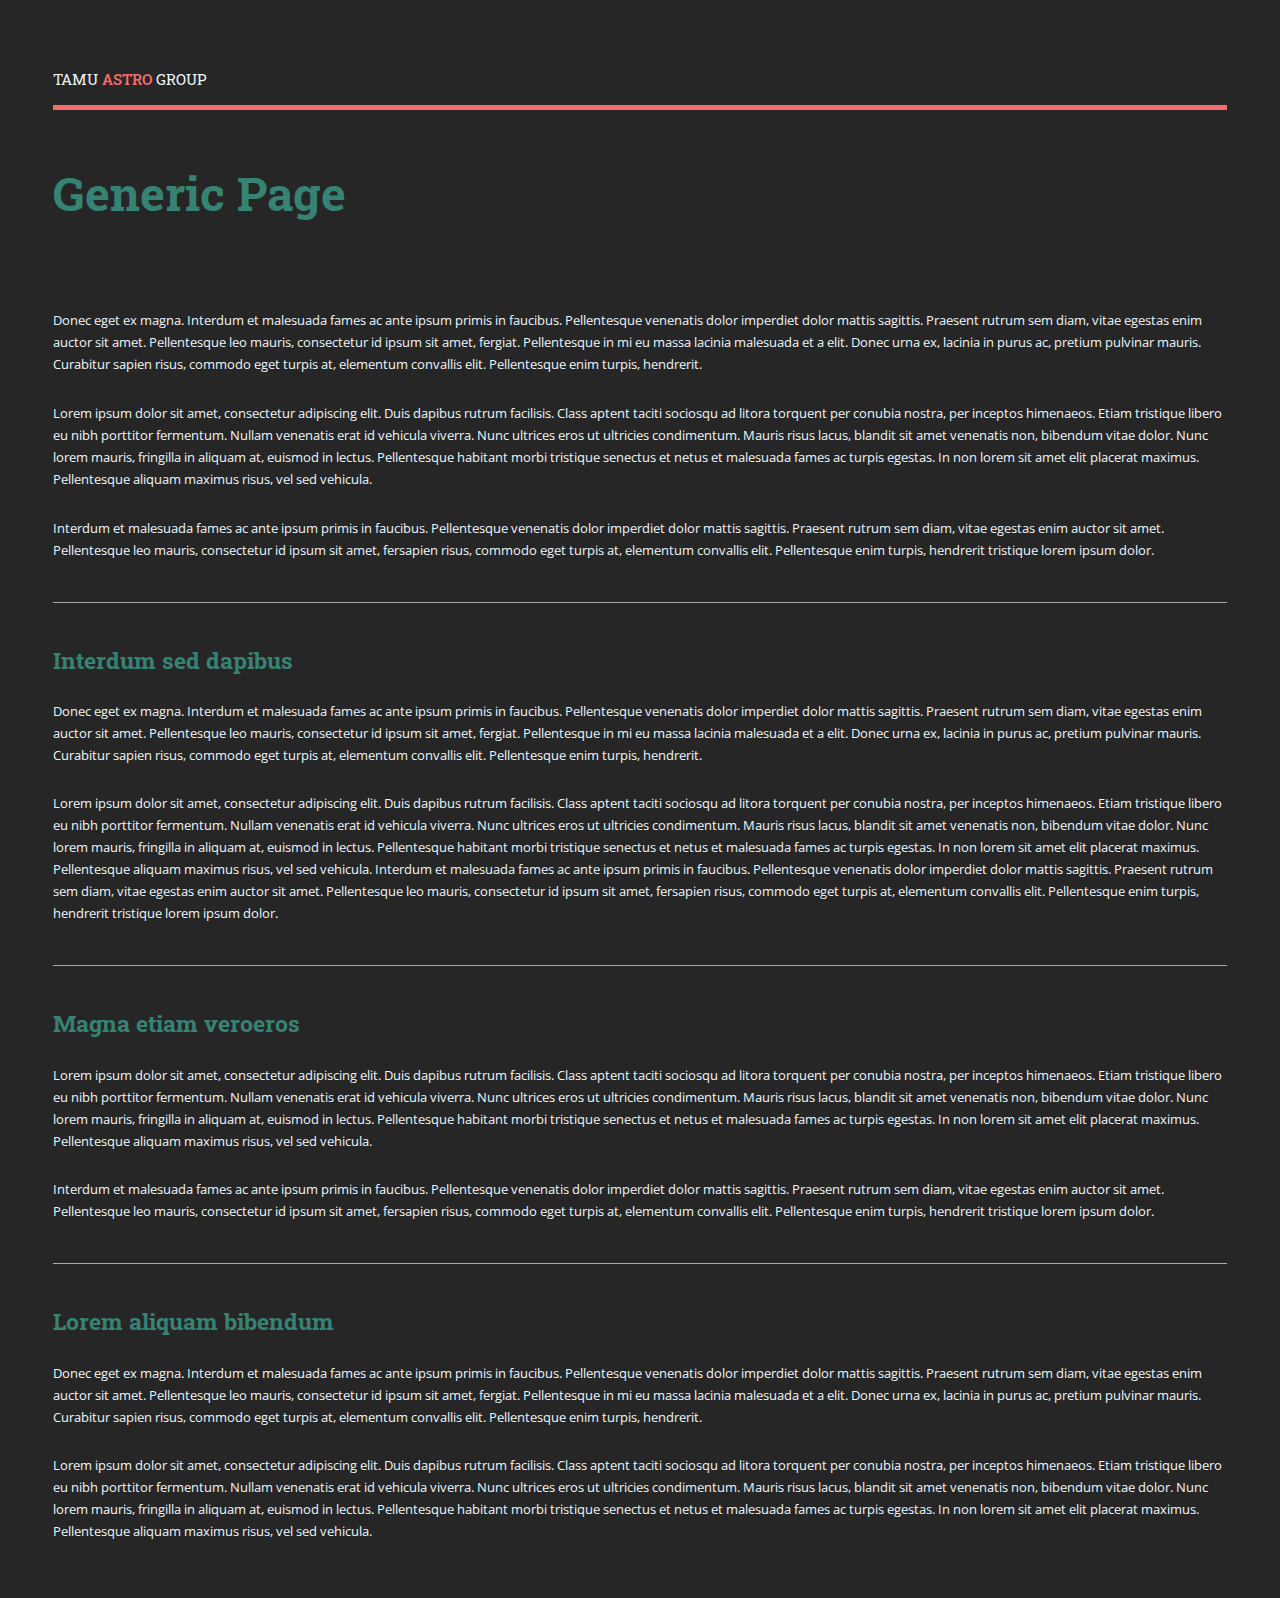
==== about.html @ 08ebb341 "adding new pages, altering menu" ====
<!DOCTYPE HTML>
<!--
	Editorial by HTML5 UP
	html5up.net | @ajlkn
	Free for personal and commercial use under the CCA 3.0 license (html5up.net/license)
-->
<html>
	<head>
		<title>Generic Page</title>
		<meta charset="utf-8" />
		<meta name="viewport" content="width=device-width, initial-scale=1, user-scalable=no" />
		<link rel="stylesheet" href="assets/css/main.css" />
	</head>
	<body class="is-preload">

		<!-- Wrapper -->
			<div id="wrapper">

				<!-- Main -->
					<div id="main">
						<div class="inner">

							<!-- Header -->
								<header id="header">
									<a href="index.html" class="logo">TAMU <strong>ASTRO</strong> GROUP</a>
								</header>

							<!-- Content -->
								<section>
									<header class="main">
										<h1>Generic Page</h1>
									</header>

									<span class="image main"><img src="images/pic11.jpg" alt="" /></span>

									<p>Donec eget ex magna. Interdum et malesuada fames ac ante ipsum primis in faucibus. Pellentesque venenatis dolor imperdiet dolor mattis sagittis. Praesent rutrum sem diam, vitae egestas enim auctor sit amet. Pellentesque leo mauris, consectetur id ipsum sit amet, fergiat. Pellentesque in mi eu massa lacinia malesuada et a elit. Donec urna ex, lacinia in purus ac, pretium pulvinar mauris. Curabitur sapien risus, commodo eget turpis at, elementum convallis elit. Pellentesque enim turpis, hendrerit.</p>
									<p>Lorem ipsum dolor sit amet, consectetur adipiscing elit. Duis dapibus rutrum facilisis. Class aptent taciti sociosqu ad litora torquent per conubia nostra, per inceptos himenaeos. Etiam tristique libero eu nibh porttitor fermentum. Nullam venenatis erat id vehicula viverra. Nunc ultrices eros ut ultricies condimentum. Mauris risus lacus, blandit sit amet venenatis non, bibendum vitae dolor. Nunc lorem mauris, fringilla in aliquam at, euismod in lectus. Pellentesque habitant morbi tristique senectus et netus et malesuada fames ac turpis egestas. In non lorem sit amet elit placerat maximus. Pellentesque aliquam maximus risus, vel sed vehicula.</p>
									<p>Interdum et malesuada fames ac ante ipsum primis in faucibus. Pellentesque venenatis dolor imperdiet dolor mattis sagittis. Praesent rutrum sem diam, vitae egestas enim auctor sit amet. Pellentesque leo mauris, consectetur id ipsum sit amet, fersapien risus, commodo eget turpis at, elementum convallis elit. Pellentesque enim turpis, hendrerit tristique lorem ipsum dolor.</p>

									<hr class="major" />

									<h2>Interdum sed dapibus</h2>
									<p>Donec eget ex magna. Interdum et malesuada fames ac ante ipsum primis in faucibus. Pellentesque venenatis dolor imperdiet dolor mattis sagittis. Praesent rutrum sem diam, vitae egestas enim auctor sit amet. Pellentesque leo mauris, consectetur id ipsum sit amet, fergiat. Pellentesque in mi eu massa lacinia malesuada et a elit. Donec urna ex, lacinia in purus ac, pretium pulvinar mauris. Curabitur sapien risus, commodo eget turpis at, elementum convallis elit. Pellentesque enim turpis, hendrerit.</p>
									<p>Lorem ipsum dolor sit amet, consectetur adipiscing elit. Duis dapibus rutrum facilisis. Class aptent taciti sociosqu ad litora torquent per conubia nostra, per inceptos himenaeos. Etiam tristique libero eu nibh porttitor fermentum. Nullam venenatis erat id vehicula viverra. Nunc ultrices eros ut ultricies condimentum. Mauris risus lacus, blandit sit amet venenatis non, bibendum vitae dolor. Nunc lorem mauris, fringilla in aliquam at, euismod in lectus. Pellentesque habitant morbi tristique senectus et netus et malesuada fames ac turpis egestas. In non lorem sit amet elit placerat maximus. Pellentesque aliquam maximus risus, vel sed vehicula. Interdum et malesuada fames ac ante ipsum primis in faucibus. Pellentesque venenatis dolor imperdiet dolor mattis sagittis. Praesent rutrum sem diam, vitae egestas enim auctor sit amet. Pellentesque leo mauris, consectetur id ipsum sit amet, fersapien risus, commodo eget turpis at, elementum convallis elit. Pellentesque enim turpis, hendrerit tristique lorem ipsum dolor.</p>

									<hr class="major" />

									<h2>Magna etiam veroeros</h2>
									<p>Lorem ipsum dolor sit amet, consectetur adipiscing elit. Duis dapibus rutrum facilisis. Class aptent taciti sociosqu ad litora torquent per conubia nostra, per inceptos himenaeos. Etiam tristique libero eu nibh porttitor fermentum. Nullam venenatis erat id vehicula viverra. Nunc ultrices eros ut ultricies condimentum. Mauris risus lacus, blandit sit amet venenatis non, bibendum vitae dolor. Nunc lorem mauris, fringilla in aliquam at, euismod in lectus. Pellentesque habitant morbi tristique senectus et netus et malesuada fames ac turpis egestas. In non lorem sit amet elit placerat maximus. Pellentesque aliquam maximus risus, vel sed vehicula.</p>
									<p>Interdum et malesuada fames ac ante ipsum primis in faucibus. Pellentesque venenatis dolor imperdiet dolor mattis sagittis. Praesent rutrum sem diam, vitae egestas enim auctor sit amet. Pellentesque leo mauris, consectetur id ipsum sit amet, fersapien risus, commodo eget turpis at, elementum convallis elit. Pellentesque enim turpis, hendrerit tristique lorem ipsum dolor.</p>

									<hr class="major" />

									<h2>Lorem aliquam bibendum</h2>
									<p>Donec eget ex magna. Interdum et malesuada fames ac ante ipsum primis in faucibus. Pellentesque venenatis dolor imperdiet dolor mattis sagittis. Praesent rutrum sem diam, vitae egestas enim auctor sit amet. Pellentesque leo mauris, consectetur id ipsum sit amet, fergiat. Pellentesque in mi eu massa lacinia malesuada et a elit. Donec urna ex, lacinia in purus ac, pretium pulvinar mauris. Curabitur sapien risus, commodo eget turpis at, elementum convallis elit. Pellentesque enim turpis, hendrerit.</p>
									<p>Lorem ipsum dolor sit amet, consectetur adipiscing elit. Duis dapibus rutrum facilisis. Class aptent taciti sociosqu ad litora torquent per conubia nostra, per inceptos himenaeos. Etiam tristique libero eu nibh porttitor fermentum. Nullam venenatis erat id vehicula viverra. Nunc ultrices eros ut ultricies condimentum. Mauris risus lacus, blandit sit amet venenatis non, bibendum vitae dolor. Nunc lorem mauris, fringilla in aliquam at, euismod in lectus. Pellentesque habitant morbi tristique senectus et netus et malesuada fames ac turpis egestas. In non lorem sit amet elit placerat maximus. Pellentesque aliquam maximus risus, vel sed vehicula.</p>

								</section>

						</div>
					</div>

				<!-- Sidebar -->
					<div id="sidebar">
						<div class="inner">

							<!-- Search -->
								<section id="search" class="alt">
									<form method="post" action="#">
										<input type="text" name="query" id="query" placeholder="Search" />
									</form>
								</section>

							<!-- Menu -->
								<nav id="menu">
									<header class="major">
										<h2>Menu</h2>
									</header>
									<ul>
										<li><a href="index.html">Homepage</a></li>
										<li><a href="about.html">About Us</a></li>
										<li><a href="codeofconduct.html">Code of Conduct</a></li>
										<li><a href="dei.html">Diversity &amp; Climate</a></li>
										<li><a href="research.html">Research</a></li>
										<li>
											<span class="opener">People</span>
											<ul>
												<li><a href="faculty_list.html">Faculty</a></li>
												<li><a href="postdoc_list.html">Postdocs</a></li>
												<li><a href="grad_list.html">Graduate Students</a></li>
												<!--<li><a href="#">Undergraduate Students</a></li>-->
											</ul>
										</li>
										<li><a href="degree.html">Degree Program</a></li>
										<li><a href="faq.html">FAQ</a></li>
										<li><a href="resources.html">Resources</a></li>
									</ul>
								</nav>

							<!-- Section 
								<section>
									<header class="major">
										<h2>Ante interdum</h2>
									</header>
									<div class="mini-posts">
										<article>
											<a href="#" class="image"><img src="images/pic07.jpg" alt="" /></a>
											<p>Aenean ornare velit lacus, ac varius enim lorem ullamcorper dolore aliquam.</p>
										</article>
										<article>
											<a href="#" class="image"><img src="images/pic08.jpg" alt="" /></a>
											<p>Aenean ornare velit lacus, ac varius enim lorem ullamcorper dolore aliquam.</p>
										</article>
										<article>
											<a href="#" class="image"><img src="images/pic09.jpg" alt="" /></a>
											<p>Aenean ornare velit lacus, ac varius enim lorem ullamcorper dolore aliquam.</p>
										</article>
									</div>
									<ul class="actions">
										<li><a href="#" class="button">More</a></li>
									</ul>
								</section>-->

							<!-- Section -->
								<section>
									<header class="major">
										<h2>Get in touch</h2>
									</header>
									<p>If you have any questions, please feel free to reach out to us!</p>
									<ul class="contact">
										<li class="icon solid fa-phone"> (979) 845-7717</li>
										<li class="icon solid fa-home">Dept of Physics &amp; Astronomy<br />
										4242 TAMU<br />
										College Station, TX 77843-4242</li>
									</ul>
								</section>

							<!-- Footer -->
								<footer id="footer">
									<p class="copyright">&copy; TAMU Astro Group. All rights reserved. Design: <a href="https://html5up.net">HTML5 UP</a>.</p>
								</footer>

						</div>
					</div>

			</div>

		<!-- Scripts -->
			<script src="assets/js/jquery.min.js"></script>
			<script src="assets/js/browser.min.js"></script>
			<script src="assets/js/breakpoints.min.js"></script>
			<script src="assets/js/util.js"></script>
			<script src="assets/js/main.js"></script>

	</body>
</html>
---- assets/css/main.css ----
@import url(fontawesome-all.min.css);
@import url("https://fonts.googleapis.com/css?family=Open+Sans:400,600,400italic,600italic|Roboto+Slab:400,700");
/*
	Editorial by HTML5 UP
	html5up.net | @ajlkn
	Free for personal and commercial use under the CCA 3.0 license (html5up.net/license)
*/
html, body, div, span, applet, object,
iframe, h1, h2, h3, h4, h5, h6, p, blockquote,
pre, a, abbr, acronym, address, big, cite,
code, del, dfn, em, img, ins, kbd, q, s, samp,
small, strike, strong, sub, sup, tt, var, b,
u, i, center, dl, dt, dd, ol, ul, li, fieldset,
form, label, legend, table, caption, tbody,
tfoot, thead, tr, th, td, article, aside,
canvas, details, embed, figure, figcaption,
footer, header, hgroup, menu, nav, output, ruby,
section, summary, time, mark, audio, video {
  margin: 0;
  padding: 0;
  border: 0;
  font-size: 100%;
  font: inherit;
  vertical-align: baseline; }

article, aside, details, figcaption, figure,
footer, header, hgroup, menu, nav, section {
  display: block; }

body {
  line-height: 1; }

ol, ul {
  list-style: none; }

blockquote, q {
  quotes: none; }
  blockquote:before, blockquote:after, q:before, q:after {
    content: '';
    content: none; }

table {
  border-collapse: collapse;
  border-spacing: 0; }

body {
  -webkit-text-size-adjust: none; }

mark {
  background-color: transparent;
  color: inherit; }

input::-moz-focus-inner {
  border: 0;
  padding: 0; }

input, select, textarea {
  -moz-appearance: none;
  -webkit-appearance: none;
  -ms-appearance: none;
  appearance: none; }

/* Basic */
@-ms-viewport {
  width: device-width; }

body {
  -ms-overflow-style: scrollbar; }

@media screen and (max-width: 480px) {
  html, body {
    min-width: 320px; } }

html {
  box-sizing: border-box; }

*, *:before, *:after {
  box-sizing: inherit; }

body {
  background: #262626; }
  body.is-preload *, body.is-preload *:before, body.is-preload *:after, body.is-resizing *, body.is-resizing *:before, body.is-resizing *:after {
    -moz-animation: none !important;
    -webkit-animation: none !important;
    -ms-animation: none !important;
    animation: none !important;
    -moz-transition: none !important;
    -webkit-transition: none !important;
    -ms-transition: none !important;
    transition: none !important; }

/* Type */
body, input, select, textarea {
  color: #EEF5FA;
  font-family: "Open Sans", sans-serif;
  font-size: 13pt;
  font-weight: 400;
  line-height: 1.65; }
  @media screen and (max-width: 1680px) {
    body, input, select, textarea {
      font-size: 11pt; } }
  @media screen and (max-width: 1280px) {
    body, input, select, textarea {
      font-size: 10pt; } }
  @media screen and (max-width: 360px) {
    body, input, select, textarea {
      font-size: 9pt; } }

a {
  -moz-transition: color 0.2s ease-in-out, border-bottom-color 0.2s ease-in-out;
  -webkit-transition: color 0.2s ease-in-out, border-bottom-color 0.2s ease-in-out;
  -ms-transition: color 0.2s ease-in-out, border-bottom-color 0.2s ease-in-out;
  transition: color 0.2s ease-in-out, border-bottom-color 0.2s ease-in-out;
  border-bottom: dotted 1px;
  color: #f56a6a;
  text-decoration: none; }
  a:hover {
    border-bottom-color: #f56a6a;
    color: #f56a6a !important; }
    a:hover strong {
      color: inherit; }

strong, b {
  color: #f56a6a;
  font-weight: 600; }

em, i {
  font-style: italic; }

p {
  margin: 0 0 2em 0; }

h1, h2, h3, h4, h5, h6 {
  color: #368374;
  font-family: "Roboto Slab", serif;
  font-weight: 700;
  line-height: 1.5;
  margin: 0 0 1em 0; }
  h1 a, h2 a, h3 a, h4 a, h5 a, h6 a {
    color: inherit;
    text-decoration: none;
    border-bottom: 0; }

h1 {
  font-size: 4em;
  margin: 0 0 0.5em 0;
  line-height: 1.3; }

h2 {
  font-size: 1.75em; }

h3 {
  font-size: 1.25em; }

h4 {
  font-size: 1.1em; }

h5 {
  font-size: 0.9em; }

h6 {
  font-size: 0.7em; }

@media screen and (max-width: 1680px) {
  h1 {
    font-size: 3.5em; } }

@media screen and (max-width: 980px) {
  h1 {
    font-size: 3.25em; } }

@media screen and (max-width: 736px) {
  h1 {
    font-size: 2em;
    line-height: 1.4; }
  h2 {
    font-size: 1.5em; } }

sub {
  font-size: 0.8em;
  position: relative;
  top: 0.5em; }

sup {
  font-size: 0.8em;
  position: relative;
  top: -0.5em; }

blockquote {
  border-left: solid 3px rgba(210, 215, 217, 0.75);
  font-style: italic;
  margin: 0 0 2em 0;
  padding: 0.5em 0 0.5em 2em; }

code {
  background: rgba(230, 235, 237, 0.25);
  border-radius: 0.375em;
  border: solid 1px rgba(210, 215, 217, 0.75);
  font-family: "Courier New", monospace;
  font-size: 0.9em;
  margin: 0 0.25em;
  padding: 0.25em 0.65em; }

pre {
  -webkit-overflow-scrolling: touch;
  font-family: "Courier New", monospace;
  font-size: 0.9em;
  margin: 0 0 2em 0; }
  pre code {
    display: block;
    line-height: 1.75;
    padding: 1em 1.5em;
    overflow-x: auto; }

hr {
  border: 0;
  border-bottom: solid 1px rgba(210, 215, 217, 0.75);
  margin: 2em 0; }
  hr.major {
    margin: 3em 0; }

.align-left {
  text-align: left; }

.align-center {
  text-align: center; }

.align-right {
  text-align: right; }

/* Row */
.row {
  display: flex;
  flex-wrap: wrap;
  box-sizing: border-box;
  align-items: stretch; }
  .row > * {
    box-sizing: border-box; }
  .row.gtr-uniform > * > :last-child {
    margin-bottom: 0; }
  .row.aln-left {
    justify-content: flex-start; }
  .row.aln-center {
    justify-content: center; }
  .row.aln-right {
    justify-content: flex-end; }
  .row.aln-top {
    align-items: flex-start; }
  .row.aln-middle {
    align-items: center; }
  .row.aln-bottom {
    align-items: flex-end; }
  .row > .imp {
    order: -1; }
  .row > .col-1 {
    width: 8.33333%; }
  .row > .off-1 {
    margin-left: 8.33333%; }
  .row > .col-2 {
    width: 16.66667%; }
  .row > .off-2 {
    margin-left: 16.66667%; }
  .row > .col-3 {
    width: 25%; }
  .row > .off-3 {
    margin-left: 25%; }
  .row > .col-4 {
    width: 33.33333%; }
  .row > .off-4 {
    margin-left: 33.33333%; }
  .row > .col-5 {
    width: 41.66667%; }
  .row > .off-5 {
    margin-left: 41.66667%; }
  .row > .col-6 {
    width: 50%; }
  .row > .off-6 {
    margin-left: 50%; }
  .row > .col-7 {
    width: 58.33333%; }
  .row > .off-7 {
    margin-left: 58.33333%; }
  .row > .col-8 {
    width: 66.66667%; }
  .row > .off-8 {
    margin-left: 66.66667%; }
  .row > .col-9 {
    width: 75%; }
  .row > .off-9 {
    margin-left: 75%; }
  .row > .col-10 {
    width: 83.33333%; }
  .row > .off-10 {
    margin-left: 83.33333%; }
  .row > .col-11 {
    width: 91.66667%; }
  .row > .off-11 {
    margin-left: 91.66667%; }
  .row > .col-12 {
    width: 100%; }
  .row > .off-12 {
    margin-left: 100%; }
  .row.gtr-0 {
    margin-top: 0;
    margin-left: 0em; }
    .row.gtr-0 > * {
      padding: 0 0 0 0em; }
    .row.gtr-0.gtr-uniform {
      margin-top: 0em; }
      .row.gtr-0.gtr-uniform > * {
        padding-top: 0em; }
  .row.gtr-25 {
    margin-top: 0;
    margin-left: -0.375em; }
    .row.gtr-25 > * {
      padding: 0 0 0 0.375em; }
    .row.gtr-25.gtr-uniform {
      margin-top: -0.375em; }
      .row.gtr-25.gtr-uniform > * {
        padding-top: 0.375em; }
  .row.gtr-50 {
    margin-top: 0;
    margin-left: -0.75em; }
    .row.gtr-50 > * {
      padding: 0 0 0 0.75em; }
    .row.gtr-50.gtr-uniform {
      margin-top: -0.75em; }
      .row.gtr-50.gtr-uniform > * {
        padding-top: 0.75em; }
  .row {
    margin-top: 0;
    margin-left: -1.5em; }
    .row > * {
      padding: 0 0 0 1.5em; }
    .row.gtr-uniform {
      margin-top: -1.5em; }
      .row.gtr-uniform > * {
        padding-top: 1.5em; }
  .row.gtr-150 {
    margin-top: 0;
    margin-left: -2.25em; }
    .row.gtr-150 > * {
      padding: 0 0 0 2.25em; }
    .row.gtr-150.gtr-uniform {
      margin-top: -2.25em; }
      .row.gtr-150.gtr-uniform > * {
        padding-top: 2.25em; }
  .row.gtr-200 {
    margin-top: 0;
    margin-left: -3em; }
    .row.gtr-200 > * {
      padding: 0 0 0 3em; }
    .row.gtr-200.gtr-uniform {
      margin-top: -3em; }
      .row.gtr-200.gtr-uniform > * {
        padding-top: 3em; }
  @media screen and (max-width: 1680px) {
    .row {
      display: flex;
      flex-wrap: wrap;
      box-sizing: border-box;
      align-items: stretch; }
      .row > * {
        box-sizing: border-box; }
      .row.gtr-uniform > * > :last-child {
        margin-bottom: 0; }
      .row.aln-left {
        justify-content: flex-start; }
      .row.aln-center {
        justify-content: center; }
      .row.aln-right {
        justify-content: flex-end; }
      .row.aln-top {
        align-items: flex-start; }
      .row.aln-middle {
        align-items: center; }
      .row.aln-bottom {
        align-items: flex-end; }
      .row > .imp-xlarge {
        order: -1; }
      .row > .col-1-xlarge {
        width: 8.33333%; }
      .row > .off-1-xlarge {
        margin-left: 8.33333%; }
      .row > .col-2-xlarge {
        width: 16.66667%; }
      .row > .off-2-xlarge {
        margin-left: 16.66667%; }
      .row > .col-3-xlarge {
        width: 25%; }
      .row > .off-3-xlarge {
        margin-left: 25%; }
      .row > .col-4-xlarge {
        width: 33.33333%; }
      .row > .off-4-xlarge {
        margin-left: 33.33333%; }
      .row > .col-5-xlarge {
        width: 41.66667%; }
      .row > .off-5-xlarge {
        margin-left: 41.66667%; }
      .row > .col-6-xlarge {
        width: 50%; }
      .row > .off-6-xlarge {
        margin-left: 50%; }
      .row > .col-7-xlarge {
        width: 58.33333%; }
      .row > .off-7-xlarge {
        margin-left: 58.33333%; }
      .row > .col-8-xlarge {
        width: 66.66667%; }
      .row > .off-8-xlarge {
        margin-left: 66.66667%; }
      .row > .col-9-xlarge {
        width: 75%; }
      .row > .off-9-xlarge {
        margin-left: 75%; }
      .row > .col-10-xlarge {
        width: 83.33333%; }
      .row > .off-10-xlarge {
        margin-left: 83.33333%; }
      .row > .col-11-xlarge {
        width: 91.66667%; }
      .row > .off-11-xlarge {
        margin-left: 91.66667%; }
      .row > .col-12-xlarge {
        width: 100%; }
      .row > .off-12-xlarge {
        margin-left: 100%; }
      .row.gtr-0 {
        margin-top: 0;
        margin-left: 0em; }
        .row.gtr-0 > * {
          padding: 0 0 0 0em; }
        .row.gtr-0.gtr-uniform {
          margin-top: 0em; }
          .row.gtr-0.gtr-uniform > * {
            padding-top: 0em; }
      .row.gtr-25 {
        margin-top: 0;
        margin-left: -0.375em; }
        .row.gtr-25 > * {
          padding: 0 0 0 0.375em; }
        .row.gtr-25.gtr-uniform {
          margin-top: -0.375em; }
          .row.gtr-25.gtr-uniform > * {
            padding-top: 0.375em; }
      .row.gtr-50 {
        margin-top: 0;
        margin-left: -0.75em; }
        .row.gtr-50 > * {
          padding: 0 0 0 0.75em; }
        .row.gtr-50.gtr-uniform {
          margin-top: -0.75em; }
          .row.gtr-50.gtr-uniform > * {
            padding-top: 0.75em; }
      .row {
        margin-top: 0;
        margin-left: -1.5em; }
        .row > * {
          padding: 0 0 0 1.5em; }
        .row.gtr-uniform {
          margin-top: -1.5em; }
          .row.gtr-uniform > * {
            padding-top: 1.5em; }
      .row.gtr-150 {
        margin-top: 0;
        margin-left: -2.25em; }
        .row.gtr-150 > * {
          padding: 0 0 0 2.25em; }
        .row.gtr-150.gtr-uniform {
          margin-top: -2.25em; }
          .row.gtr-150.gtr-uniform > * {
            padding-top: 2.25em; }
      .row.gtr-200 {
        margin-top: 0;
        margin-left: -3em; }
        .row.gtr-200 > * {
          padding: 0 0 0 3em; }
        .row.gtr-200.gtr-uniform {
          margin-top: -3em; }
          .row.gtr-200.gtr-uniform > * {
            padding-top: 3em; } }
  @media screen and (max-width: 1280px) {
    .row {
      display: flex;
      flex-wrap: wrap;
      box-sizing: border-box;
      align-items: stretch; }
      .row > * {
        box-sizing: border-box; }
      .row.gtr-uniform > * > :last-child {
        margin-bottom: 0; }
      .row.aln-left {
        justify-content: flex-start; }
      .row.aln-center {
        justify-content: center; }
      .row.aln-right {
        justify-content: flex-end; }
      .row.aln-top {
        align-items: flex-start; }
      .row.aln-middle {
        align-items: center; }
      .row.aln-bottom {
        align-items: flex-end; }
      .row > .imp-large {
        order: -1; }
      .row > .col-1-large {
        width: 8.33333%; }
      .row > .off-1-large {
        margin-left: 8.33333%; }
      .row > .col-2-large {
        width: 16.66667%; }
      .row > .off-2-large {
        margin-left: 16.66667%; }
      .row > .col-3-large {
        width: 25%; }
      .row > .off-3-large {
        margin-left: 25%; }
      .row > .col-4-large {
        width: 33.33333%; }
      .row > .off-4-large {
        margin-left: 33.33333%; }
      .row > .col-5-large {
        width: 41.66667%; }
      .row > .off-5-large {
        margin-left: 41.66667%; }
      .row > .col-6-large {
        width: 50%; }
      .row > .off-6-large {
        margin-left: 50%; }
      .row > .col-7-large {
        width: 58.33333%; }
      .row > .off-7-large {
        margin-left: 58.33333%; }
      .row > .col-8-large {
        width: 66.66667%; }
      .row > .off-8-large {
        margin-left: 66.66667%; }
      .row > .col-9-large {
        width: 75%; }
      .row > .off-9-large {
        margin-left: 75%; }
      .row > .col-10-large {
        width: 83.33333%; }
      .row > .off-10-large {
        margin-left: 83.33333%; }
      .row > .col-11-large {
        width: 91.66667%; }
      .row > .off-11-large {
        margin-left: 91.66667%; }
      .row > .col-12-large {
        width: 100%; }
      .row > .off-12-large {
        margin-left: 100%; }
      .row.gtr-0 {
        margin-top: 0;
        margin-left: 0em; }
        .row.gtr-0 > * {
          padding: 0 0 0 0em; }
        .row.gtr-0.gtr-uniform {
          margin-top: 0em; }
          .row.gtr-0.gtr-uniform > * {
            padding-top: 0em; }
      .row.gtr-25 {
        margin-top: 0;
        margin-left: -0.375em; }
        .row.gtr-25 > * {
          padding: 0 0 0 0.375em; }
        .row.gtr-25.gtr-uniform {
          margin-top: -0.375em; }
          .row.gtr-25.gtr-uniform > * {
            padding-top: 0.375em; }
      .row.gtr-50 {
        margin-top: 0;
        margin-left: -0.75em; }
        .row.gtr-50 > * {
          padding: 0 0 0 0.75em; }
        .row.gtr-50.gtr-uniform {
          margin-top: -0.75em; }
          .row.gtr-50.gtr-uniform > * {
            padding-top: 0.75em; }
      .row {
        margin-top: 0;
        margin-left: -1.5em; }
        .row > * {
          padding: 0 0 0 1.5em; }
        .row.gtr-uniform {
          margin-top: -1.5em; }
          .row.gtr-uniform > * {
            padding-top: 1.5em; }
      .row.gtr-150 {
        margin-top: 0;
        margin-left: -2.25em; }
        .row.gtr-150 > * {
          padding: 0 0 0 2.25em; }
        .row.gtr-150.gtr-uniform {
          margin-top: -2.25em; }
          .row.gtr-150.gtr-uniform > * {
            padding-top: 2.25em; }
      .row.gtr-200 {
        margin-top: 0;
        margin-left: -3em; }
        .row.gtr-200 > * {
          padding: 0 0 0 3em; }
        .row.gtr-200.gtr-uniform {
          margin-top: -3em; }
          .row.gtr-200.gtr-uniform > * {
            padding-top: 3em; } }
  @media screen and (max-width: 980px) {
    .row {
      display: flex;
      flex-wrap: wrap;
      box-sizing: border-box;
      align-items: stretch; }
      .row > * {
        box-sizing: border-box; }
      .row.gtr-uniform > * > :last-child {
        margin-bottom: 0; }
      .row.aln-left {
        justify-content: flex-start; }
      .row.aln-center {
        justify-content: center; }
      .row.aln-right {
        justify-content: flex-end; }
      .row.aln-top {
        align-items: flex-start; }
      .row.aln-middle {
        align-items: center; }
      .row.aln-bottom {
        align-items: flex-end; }
      .row > .imp-medium {
        order: -1; }
      .row > .col-1-medium {
        width: 8.33333%; }
      .row > .off-1-medium {
        margin-left: 8.33333%; }
      .row > .col-2-medium {
        width: 16.66667%; }
      .row > .off-2-medium {
        margin-left: 16.66667%; }
      .row > .col-3-medium {
        width: 25%; }
      .row > .off-3-medium {
        margin-left: 25%; }
      .row > .col-4-medium {
        width: 33.33333%; }
      .row > .off-4-medium {
        margin-left: 33.33333%; }
      .row > .col-5-medium {
        width: 41.66667%; }
      .row > .off-5-medium {
        margin-left: 41.66667%; }
      .row > .col-6-medium {
        width: 50%; }
      .row > .off-6-medium {
        margin-left: 50%; }
      .row > .col-7-medium {
        width: 58.33333%; }
      .row > .off-7-medium {
        margin-left: 58.33333%; }
      .row > .col-8-medium {
        width: 66.66667%; }
      .row > .off-8-medium {
        margin-left: 66.66667%; }
      .row > .col-9-medium {
        width: 75%; }
      .row > .off-9-medium {
        margin-left: 75%; }
      .row > .col-10-medium {
        width: 83.33333%; }
      .row > .off-10-medium {
        margin-left: 83.33333%; }
      .row > .col-11-medium {
        width: 91.66667%; }
      .row > .off-11-medium {
        margin-left: 91.66667%; }
      .row > .col-12-medium {
        width: 100%; }
      .row > .off-12-medium {
        margin-left: 100%; }
      .row.gtr-0 {
        margin-top: 0;
        margin-left: 0em; }
        .row.gtr-0 > * {
          padding: 0 0 0 0em; }
        .row.gtr-0.gtr-uniform {
          margin-top: 0em; }
          .row.gtr-0.gtr-uniform > * {
            padding-top: 0em; }
      .row.gtr-25 {
        margin-top: 0;
        margin-left: -0.375em; }
        .row.gtr-25 > * {
          padding: 0 0 0 0.375em; }
        .row.gtr-25.gtr-uniform {
          margin-top: -0.375em; }
          .row.gtr-25.gtr-uniform > * {
            padding-top: 0.375em; }
      .row.gtr-50 {
        margin-top: 0;
        margin-left: -0.75em; }
        .row.gtr-50 > * {
          padding: 0 0 0 0.75em; }
        .row.gtr-50.gtr-uniform {
          margin-top: -0.75em; }
          .row.gtr-50.gtr-uniform > * {
            padding-top: 0.75em; }
      .row {
        margin-top: 0;
        margin-left: -1.5em; }
        .row > * {
          padding: 0 0 0 1.5em; }
        .row.gtr-uniform {
          margin-top: -1.5em; }
          .row.gtr-uniform > * {
            padding-top: 1.5em; }
      .row.gtr-150 {
        margin-top: 0;
        margin-left: -2.25em; }
        .row.gtr-150 > * {
          padding: 0 0 0 2.25em; }
        .row.gtr-150.gtr-uniform {
          margin-top: -2.25em; }
          .row.gtr-150.gtr-uniform > * {
            padding-top: 2.25em; }
      .row.gtr-200 {
        margin-top: 0;
        margin-left: -3em; }
        .row.gtr-200 > * {
          padding: 0 0 0 3em; }
        .row.gtr-200.gtr-uniform {
          margin-top: -3em; }
          .row.gtr-200.gtr-uniform > * {
            padding-top: 3em; } }
  @media screen and (max-width: 736px) {
    .row {
      display: flex;
      flex-wrap: wrap;
      box-sizing: border-box;
      align-items: stretch; }
      .row > * {
        box-sizing: border-box; }
      .row.gtr-uniform > * > :last-child {
        margin-bottom: 0; }
      .row.aln-left {
        justify-content: flex-start; }
      .row.aln-center {
        justify-content: center; }
      .row.aln-right {
        justify-content: flex-end; }
      .row.aln-top {
        align-items: flex-start; }
      .row.aln-middle {
        align-items: center; }
      .row.aln-bottom {
        align-items: flex-end; }
      .row > .imp-small {
        order: -1; }
      .row > .col-1-small {
        width: 8.33333%; }
      .row > .off-1-small {
        margin-left: 8.33333%; }
      .row > .col-2-small {
        width: 16.66667%; }
      .row > .off-2-small {
        margin-left: 16.66667%; }
      .row > .col-3-small {
        width: 25%; }
      .row > .off-3-small {
        margin-left: 25%; }
      .row > .col-4-small {
        width: 33.33333%; }
      .row > .off-4-small {
        margin-left: 33.33333%; }
      .row > .col-5-small {
        width: 41.66667%; }
      .row > .off-5-small {
        margin-left: 41.66667%; }
      .row > .col-6-small {
        width: 50%; }
      .row > .off-6-small {
        margin-left: 50%; }
      .row > .col-7-small {
        width: 58.33333%; }
      .row > .off-7-small {
        margin-left: 58.33333%; }
      .row > .col-8-small {
        width: 66.66667%; }
      .row > .off-8-small {
        margin-left: 66.66667%; }
      .row > .col-9-small {
        width: 75%; }
      .row > .off-9-small {
        margin-left: 75%; }
      .row > .col-10-small {
        width: 83.33333%; }
      .row > .off-10-small {
        margin-left: 83.33333%; }
      .row > .col-11-small {
        width: 91.66667%; }
      .row > .off-11-small {
        margin-left: 91.66667%; }
      .row > .col-12-small {
        width: 100%; }
      .row > .off-12-small {
        margin-left: 100%; }
      .row.gtr-0 {
        margin-top: 0;
        margin-left: 0em; }
        .row.gtr-0 > * {
          padding: 0 0 0 0em; }
        .row.gtr-0.gtr-uniform {
          margin-top: 0em; }
          .row.gtr-0.gtr-uniform > * {
            padding-top: 0em; }
      .row.gtr-25 {
        margin-top: 0;
        margin-left: -0.375em; }
        .row.gtr-25 > * {
          padding: 0 0 0 0.375em; }
        .row.gtr-25.gtr-uniform {
          margin-top: -0.375em; }
          .row.gtr-25.gtr-uniform > * {
            padding-top: 0.375em; }
      .row.gtr-50 {
        margin-top: 0;
        margin-left: -0.75em; }
        .row.gtr-50 > * {
          padding: 0 0 0 0.75em; }
        .row.gtr-50.gtr-uniform {
          margin-top: -0.75em; }
          .row.gtr-50.gtr-uniform > * {
            padding-top: 0.75em; }
      .row {
        margin-top: 0;
        margin-left: -1.5em; }
        .row > * {
          padding: 0 0 0 1.5em; }
        .row.gtr-uniform {
          margin-top: -1.5em; }
          .row.gtr-uniform > * {
            padding-top: 1.5em; }
      .row.gtr-150 {
        margin-top: 0;
        margin-left: -2.25em; }
        .row.gtr-150 > * {
          padding: 0 0 0 2.25em; }
        .row.gtr-150.gtr-uniform {
          margin-top: -2.25em; }
          .row.gtr-150.gtr-uniform > * {
            padding-top: 2.25em; }
      .row.gtr-200 {
        margin-top: 0;
        margin-left: -3em; }
        .row.gtr-200 > * {
          padding: 0 0 0 3em; }
        .row.gtr-200.gtr-uniform {
          margin-top: -3em; }
          .row.gtr-200.gtr-uniform > * {
            padding-top: 3em; } }
  @media screen and (max-width: 480px) {
    .row {
      display: flex;
      flex-wrap: wrap;
      box-sizing: border-box;
      align-items: stretch; }
      .row > * {
        box-sizing: border-box; }
      .row.gtr-uniform > * > :last-child {
        margin-bottom: 0; }
      .row.aln-left {
        justify-content: flex-start; }
      .row.aln-center {
        justify-content: center; }
      .row.aln-right {
        justify-content: flex-end; }
      .row.aln-top {
        align-items: flex-start; }
      .row.aln-middle {
        align-items: center; }
      .row.aln-bottom {
        align-items: flex-end; }
      .row > .imp-xsmall {
        order: -1; }
      .row > .col-1-xsmall {
        width: 8.33333%; }
      .row > .off-1-xsmall {
        margin-left: 8.33333%; }
      .row > .col-2-xsmall {
        width: 16.66667%; }
      .row > .off-2-xsmall {
        margin-left: 16.66667%; }
      .row > .col-3-xsmall {
        width: 25%; }
      .row > .off-3-xsmall {
        margin-left: 25%; }
      .row > .col-4-xsmall {
        width: 33.33333%; }
      .row > .off-4-xsmall {
        margin-left: 33.33333%; }
      .row > .col-5-xsmall {
        width: 41.66667%; }
      .row > .off-5-xsmall {
        margin-left: 41.66667%; }
      .row > .col-6-xsmall {
        width: 50%; }
      .row > .off-6-xsmall {
        margin-left: 50%; }
      .row > .col-7-xsmall {
        width: 58.33333%; }
      .row > .off-7-xsmall {
        margin-left: 58.33333%; }
      .row > .col-8-xsmall {
        width: 66.66667%; }
      .row > .off-8-xsmall {
        margin-left: 66.66667%; }
      .row > .col-9-xsmall {
        width: 75%; }
      .row > .off-9-xsmall {
        margin-left: 75%; }
      .row > .col-10-xsmall {
        width: 83.33333%; }
      .row > .off-10-xsmall {
        margin-left: 83.33333%; }
      .row > .col-11-xsmall {
        width: 91.66667%; }
      .row > .off-11-xsmall {
        margin-left: 91.66667%; }
      .row > .col-12-xsmall {
        width: 100%; }
      .row > .off-12-xsmall {
        margin-left: 100%; }
      .row.gtr-0 {
        margin-top: 0;
        margin-left: 0em; }
        .row.gtr-0 > * {
          padding: 0 0 0 0em; }
        .row.gtr-0.gtr-uniform {
          margin-top: 0em; }
          .row.gtr-0.gtr-uniform > * {
            padding-top: 0em; }
      .row.gtr-25 {
        margin-top: 0;
        margin-left: -0.375em; }
        .row.gtr-25 > * {
          padding: 0 0 0 0.375em; }
        .row.gtr-25.gtr-uniform {
          margin-top: -0.375em; }
          .row.gtr-25.gtr-uniform > * {
            padding-top: 0.375em; }
      .row.gtr-50 {
        margin-top: 0;
        margin-left: -0.75em; }
        .row.gtr-50 > * {
          padding: 0 0 0 0.75em; }
        .row.gtr-50.gtr-uniform {
          margin-top: -0.75em; }
          .row.gtr-50.gtr-uniform > * {
            padding-top: 0.75em; }
      .row {
        margin-top: 0;
        margin-left: -1.5em; }
        .row > * {
          padding: 0 0 0 1.5em; }
        .row.gtr-uniform {
          margin-top: -1.5em; }
          .row.gtr-uniform > * {
            padding-top: 1.5em; }
      .row.gtr-150 {
        margin-top: 0;
        margin-left: -2.25em; }
        .row.gtr-150 > * {
          padding: 0 0 0 2.25em; }
        .row.gtr-150.gtr-uniform {
          margin-top: -2.25em; }
          .row.gtr-150.gtr-uniform > * {
            padding-top: 2.25em; }
      .row.gtr-200 {
        margin-top: 0;
        margin-left: -3em; }
        .row.gtr-200 > * {
          padding: 0 0 0 3em; }
        .row.gtr-200.gtr-uniform {
          margin-top: -3em; }
          .row.gtr-200.gtr-uniform > * {
            padding-top: 3em; } }

/* Section/Article */
section.special, article.special {
  text-align: center; }

header p {
  font-family: "Roboto Slab", serif;
  font-size: 1em;
  font-weight: 400;
  letter-spacing: 0.075em;
  margin-top: -0.5em;
  text-transform: uppercase; }

header.major > :last-child {
  border-bottom: solid 3px #f56a6a;
  display: inline-block;
  margin: 0 0 2em 0;
  padding: 0 0.75em 0.5em 0; }

header.main > :last-child {
  margin: 0 0 1em 0; }

/* Form */
form {
  margin: 0 0 2em 0; }

label {
  color: #3d4449;
  display: block;
  font-size: 0.9em;
  font-weight: 600;
  margin: 0 0 1em 0; }

input[type="text"],
input[type="password"],
input[type="email"],
input[type="tel"],
input[type="search"],
input[type="url"],
select,
textarea {
  -moz-appearance: none;
  -webkit-appearance: none;
  -ms-appearance: none;
  appearance: none;
  background: #ffffff;
  border-radius: 0.375em;
  border: none;
  border: solid 1px rgba(210, 215, 217, 0.75);
  color: inherit;
  display: block;
  outline: 0;
  padding: 0 1em;
  text-decoration: none;
  width: 100%; }
  input[type="text"]:invalid,
  input[type="password"]:invalid,
  input[type="email"]:invalid,
  input[type="tel"]:invalid,
  input[type="search"]:invalid,
  input[type="url"]:invalid,
  select:invalid,
  textarea:invalid {
    box-shadow: none; }
  input[type="text"]:focus,
  input[type="password"]:focus,
  input[type="email"]:focus,
  input[type="tel"]:focus,
  input[type="search"]:focus,
  input[type="url"]:focus,
  select:focus,
  textarea:focus {
    border-color: #f56a6a;
    box-shadow: 0 0 0 1px #f56a6a; }

select {
  background-image: url("data:image/svg+xml;charset=utf8,%3Csvg xmlns='http://www.w3.org/2000/svg' width='40' height='40' preserveAspectRatio='none' viewBox='0 0 40 40'%3E%3Cpath d='M9.4,12.3l10.4,10.4l10.4-10.4c0.2-0.2,0.5-0.4,0.9-0.4c0.3,0,0.6,0.1,0.9,0.4l3.3,3.3c0.2,0.2,0.4,0.5,0.4,0.9 c0,0.4-0.1,0.6-0.4,0.9L20.7,31.9c-0.2,0.2-0.5,0.4-0.9,0.4c-0.3,0-0.6-0.1-0.9-0.4L4.3,17.3c-0.2-0.2-0.4-0.5-0.4-0.9 c0-0.4,0.1-0.6,0.4-0.9l3.3-3.3c0.2-0.2,0.5-0.4,0.9-0.4S9.1,12.1,9.4,12.3z' fill='rgba(210, 215, 217, 0.75)' /%3E%3C/svg%3E");
  background-size: 1.25em;
  background-repeat: no-repeat;
  background-position: calc(100% - 1em) center;
  height: 2.75em;
  padding-right: 2.75em;
  text-overflow: ellipsis; }
  select option {
    color: #3d4449;
    background: #ffffff; }
  select:focus::-ms-value {
    background-color: transparent; }
  select::-ms-expand {
    display: none; }

input[type="text"],
input[type="password"],
input[type="email"],
input[type="tel"],
input[type="search"],
input[type="url"],
select {
  height: 2.75em; }

textarea {
  padding: 0.75em 1em; }

input[type="checkbox"],
input[type="radio"] {
  -moz-appearance: none;
  -webkit-appearance: none;
  -ms-appearance: none;
  appearance: none;
  display: block;
  float: left;
  margin-right: -2em;
  opacity: 0;
  width: 1em;
  z-index: -1; }
  input[type="checkbox"] + label,
  input[type="radio"] + label {
    text-decoration: none;
    color: #368374;
    cursor: pointer;
    display: inline-block;
    font-size: 1em;
    font-weight: 400;
    padding-left: 2.4em;
    padding-right: 0.75em;
    position: relative; }
    input[type="checkbox"] + label:before,
    input[type="radio"] + label:before {
      -moz-osx-font-smoothing: grayscale;
      -webkit-font-smoothing: antialiased;
      display: inline-block;
      font-style: normal;
      font-variant: normal;
      text-rendering: auto;
      line-height: 1;
      text-transform: none !important;
      font-family: 'Font Awesome 5 Free';
      font-weight: 900; }
    input[type="checkbox"] + label:before,
    input[type="radio"] + label:before {
      background: #ffffff;
      border-radius: 0.375em;
      border: solid 1px rgba(210, 215, 217, 0.75);
      content: '';
      display: inline-block;
      font-size: 0.8em;
      height: 2.0625em;
      left: 0;
      line-height: 2.0625em;
      position: absolute;
      text-align: center;
      top: 0;
      width: 2.0625em; }
  input[type="checkbox"]:checked + label:before,
  input[type="radio"]:checked + label:before {
    background: #3d4449;
    border-color: #3d4449;
    color: #ffffff;
    content: '\f00c'; }
  input[type="checkbox"]:focus + label:before,
  input[type="radio"]:focus + label:before {
    border-color: #f56a6a;
    box-shadow: 0 0 0 1px #f56a6a; }

input[type="checkbox"] + label:before {
  border-radius: 0.375em; }

input[type="radio"] + label:before {
  border-radius: 100%; }

::-webkit-input-placeholder {
  color: #9fa3a6 !important;
  opacity: 1.0; }

:-moz-placeholder {
  color: #9fa3a6 !important;
  opacity: 1.0; }

::-moz-placeholder {
  color: #9fa3a6 !important;
  opacity: 1.0; }

:-ms-input-placeholder {
  color: #9fa3a6 !important;
  opacity: 1.0; }

/* Box */
.box {
  border-radius: 0.375em;
  border: solid 1px rgba(210, 215, 217, 0.75);
  margin-bottom: 2em;
  padding: 1.5em; }
  .box > :last-child,
  .box > :last-child > :last-child,
  .box > :last-child > :last-child > :last-child {
    margin-bottom: 0; }
  .box.alt {
    border: 0;
    border-radius: 0;
    padding: 0; }

/* Icon */
.icon {
  text-decoration: none;
  border-bottom: none;
  position: relative; }
  .icon:before {
    -moz-osx-font-smoothing: grayscale;
    -webkit-font-smoothing: antialiased;
    display: inline-block;
    font-style: normal;
    font-variant: normal;
    text-rendering: auto;
    line-height: 1;
    text-transform: none !important;
    font-family: 'Font Awesome 5 Free';
    font-weight: 400; }
  .icon > .label {
    display: none; }
  .icon:before {
    line-height: inherit; }
  .icon.solid:before {
    font-weight: 900; }
  .icon.brands:before {
    font-family: 'Font Awesome 5 Brands'; }

/* Image */
.image {
  border-radius: 0.375em;
  border: 0;
  display: inline-block;
  position: relative; }
  .image img {
    border-radius: 0.375em;
    display: block; }
  .image.left, .image.right {
    max-width: 40%; }
    .image.left img, .image.right img {
      width: 100%; }
  .image.left {
    float: left;
    padding: 0 1.5em 1em 0;
    top: 0.25em; }
  .image.right {
    float: right;
    padding: 0 0 1em 1.5em;
    top: 0.25em; }
  .image.fit {
    display: block;
    margin: 0 0 2em 0;
    width: 100%; }
    .image.fit img {
      width: 100%; }
  .image.main {
    display: block;
    margin: 0 0 3em 0;
    width: 100%; }
    .image.main img {
      width: 100%; }

a.image {
  overflow: hidden; }
  a.image img {
    -moz-transition: -moz-transform 0.2s ease;
    -webkit-transition: -webkit-transform 0.2s ease;
    -ms-transition: -ms-transform 0.2s ease;
    transition: transform 0.2s ease; }
  a.image:hover img {
    -moz-transform: scale(1.075);
    -webkit-transform: scale(1.075);
    -ms-transform: scale(1.075);
    transform: scale(1.075); }

/* List */
ol {
  list-style: decimal;
  margin: 0 0 2em 0;
  padding-left: 1.25em; }
  ol li {
    padding-left: 0.25em; }

ul {
  list-style: disc;
  margin: 0 0 2em 0;
  padding-left: 1em; }
  ul li {
    padding-left: 0.5em; }
  ul.alt {
    list-style: none;
    padding-left: 0; }
    ul.alt li {
      border-top: solid 1px rgba(210, 215, 217, 0.75);
      padding: 0.5em 0; }
      ul.alt li:first-child {
        border-top: 0;
        padding-top: 0; }

dl {
  margin: 0 0 2em 0; }
  dl dt {
    display: block;
    font-weight: 600;
    margin: 0 0 1em 0; }
  dl dd {
    margin-left: 2em; }

/* Actions */
ul.actions {
  display: -moz-flex;
  display: -webkit-flex;
  display: -ms-flex;
  display: flex;
  cursor: default;
  list-style: none;
  margin-left: -1em;
  padding-left: 0; }
  ul.actions li {
    padding: 0 0 0 1em;
    vertical-align: middle; }
  ul.actions.special {
    -moz-justify-content: center;
    -webkit-justify-content: center;
    -ms-justify-content: center;
    justify-content: center;
    width: 100%;
    margin-left: 0; }
    ul.actions.special li:first-child {
      padding-left: 0; }
  ul.actions.stacked {
    -moz-flex-direction: column;
    -webkit-flex-direction: column;
    -ms-flex-direction: column;
    flex-direction: column;
    margin-left: 0; }
    ul.actions.stacked li {
      padding: 1.3em 0 0 0; }
      ul.actions.stacked li:first-child {
        padding-top: 0; }
  ul.actions.fit {
    width: calc(100% + 1em); }
    ul.actions.fit li {
      -moz-flex-grow: 1;
      -webkit-flex-grow: 1;
      -ms-flex-grow: 1;
      flex-grow: 1;
      -moz-flex-shrink: 1;
      -webkit-flex-shrink: 1;
      -ms-flex-shrink: 1;
      flex-shrink: 1;
      width: 100%; }
      ul.actions.fit li > * {
        width: 100%; }
    ul.actions.fit.stacked {
      width: 100%; }

/* Icons */
ul.icons {
  cursor: default;
  list-style: none;
  padding-left: 0; }
  ul.icons li {
    display: inline-block;
    padding: 0 1em 0 0; }
    ul.icons li:last-child {
      padding-right: 0; }
    ul.icons li .icon {
      color: inherit; }
      ul.icons li .icon:before {
        font-size: 1.25em; }

/* Contact */
ul.contact {
  list-style: none;
  padding: 0; }
  ul.contact li {
    text-decoration: none;
    border-top: solid 1px rgba(210, 215, 217, 0.75);
    margin: 1.5em 0 0 0;
    padding: 1.5em 0 0 3em;
    position: relative; }
    ul.contact li:before {
      -moz-osx-font-smoothing: grayscale;
      -webkit-font-smoothing: antialiased;
      display: inline-block;
      font-style: normal;
      font-variant: normal;
      text-rendering: auto;
      line-height: 1;
      text-transform: none !important;
      font-family: 'Font Awesome 5 Free';
      font-weight: 400; }
    ul.contact li:before {
      color: #f56a6a;
      display: inline-block;
      font-size: 1.5em;
      height: 1.125em;
      left: 0;
      line-height: 1.125em;
      position: absolute;
      text-align: center;
      top: 1em;
      width: 1.5em; }
    ul.contact li:first-child {
      border-top: 0;
      margin-top: 0;
      padding-top: 0; }
      ul.contact li:first-child:before {
        top: 0; }
    ul.contact li a {
      color: inherit; }

/* Pagination */
ul.pagination {
  cursor: default;
  list-style: none;
  padding-left: 0; }
  ul.pagination li {
    display: inline-block;
    padding-left: 0;
    vertical-align: middle; }
    ul.pagination li > .page {
      -moz-transition: background-color 0.2s ease-in-out, color 0.2s ease-in-out;
      -webkit-transition: background-color 0.2s ease-in-out, color 0.2s ease-in-out;
      -ms-transition: background-color 0.2s ease-in-out, color 0.2s ease-in-out;
      transition: background-color 0.2s ease-in-out, color 0.2s ease-in-out;
      border-bottom: 0;
      border-radius: 0.375em;
      display: inline-block;
      font-size: 0.8em;
      font-weight: 600;
      height: 2em;
      line-height: 2em;
      margin: 0 0.125em;
      min-width: 2em;
      padding: 0 0.5em;
      text-align: center; }
      ul.pagination li > .page.active {
        background-color: #f56a6a;
        color: #ffffff !important; }
        ul.pagination li > .page.active:hover {
          background-color: #f67878; }
        ul.pagination li > .page.active:active {
          background-color: #f45c5c; }
    ul.pagination li:first-child {
      padding-right: 0.75em; }
    ul.pagination li:last-child {
      padding-left: 0.75em; }
  @media screen and (max-width: 480px) {
    ul.pagination li:nth-child(n+2):nth-last-child(n+2) {
      display: none; }
    ul.pagination li:first-child {
      padding-right: 0; } }

/* Table */
.table-wrapper {
  -webkit-overflow-scrolling: touch;
  overflow-x: auto; }

table {
  margin: 0 0 2em 0;
  width: 100%; }
  table tbody tr {
    border: solid 1px rgba(210, 215, 217, 0.75);
    border-left: 0;
    border-right: 0; }
    table tbody tr:nth-child(2n + 1) {
      background-color: rgba(230, 235, 237, 0.25); }
  table td {
    padding: 0.75em 0.75em; }
  table th {
    color: #3d4449;
    font-size: 0.9em;
    font-weight: 600;
    padding: 0 0.75em 0.75em 0.75em;
    text-align: left; }
  table thead {
    border-bottom: solid 2px rgba(210, 215, 217, 0.75); }
  table tfoot {
    border-top: solid 2px rgba(210, 215, 217, 0.75); }
  table.alt {
    border-collapse: separate; }
    table.alt tbody tr td {
      border: solid 1px rgba(210, 215, 217, 0.75);
      border-left-width: 0;
      border-top-width: 0; }
      table.alt tbody tr td:first-child {
        border-left-width: 1px; }
    table.alt tbody tr:first-child td {
      border-top-width: 1px; }
    table.alt thead {
      border-bottom: 0; }
    table.alt tfoot {
      border-top: 0; }

/* Button */
input[type="submit"],
input[type="reset"],
input[type="button"],
button,
.button {
  -moz-appearance: none;
  -webkit-appearance: none;
  -ms-appearance: none;
  appearance: none;
  -moz-transition: background-color 0.2s ease-in-out, color 0.2s ease-in-out;
  -webkit-transition: background-color 0.2s ease-in-out, color 0.2s ease-in-out;
  -ms-transition: background-color 0.2s ease-in-out, color 0.2s ease-in-out;
  transition: background-color 0.2s ease-in-out, color 0.2s ease-in-out;
  background-color: transparent;
  border-radius: 0.375em;
  border: 0;
  box-shadow: inset 0 0 0 2px #f56a6a;
  color: #f56a6a !important;
  cursor: pointer;
  display: inline-block;
  font-family: "Roboto Slab", serif;
  font-size: 0.8em;
  font-weight: 700;
  height: 3.5em;
  letter-spacing: 0.075em;
  line-height: 3.5em;
  padding: 0 2.25em;
  text-align: center;
  text-decoration: none;
  text-transform: uppercase;
  white-space: nowrap; }
  input[type="submit"]:hover,
  input[type="reset"]:hover,
  input[type="button"]:hover,
  button:hover,
  .button:hover {
    background-color: rgba(245, 106, 106, 0.05); }
  input[type="submit"]:active,
  input[type="reset"]:active,
  input[type="button"]:active,
  button:active,
  .button:active {
    background-color: rgba(245, 106, 106, 0.15); }
  input[type="submit"].icon:before,
  input[type="reset"].icon:before,
  input[type="button"].icon:before,
  button.icon:before,
  .button.icon:before {
    margin-right: 0.5em; }
  input[type="submit"].fit,
  input[type="reset"].fit,
  input[type="button"].fit,
  button.fit,
  .button.fit {
    width: 100%; }
  input[type="submit"].small,
  input[type="reset"].small,
  input[type="button"].small,
  button.small,
  .button.small {
    font-size: 0.6em; }
  input[type="submit"].large,
  input[type="reset"].large,
  input[type="button"].large,
  button.large,
  .button.large {
    font-size: 1em;
    height: 3.65em;
    line-height: 3.65em; }
  input[type="submit"].primary,
  input[type="reset"].primary,
  input[type="button"].primary,
  button.primary,
  .button.primary {
    background-color: #f56a6a;
    box-shadow: none;
    color: #ffffff !important; }
    input[type="submit"].primary:hover,
    input[type="reset"].primary:hover,
    input[type="button"].primary:hover,
    button.primary:hover,
    .button.primary:hover {
      background-color: #f67878; }
    input[type="submit"].primary:active,
    input[type="reset"].primary:active,
    input[type="button"].primary:active,
    button.primary:active,
    .button.primary:active {
      background-color: #f45c5c; }
  input[type="submit"].disabled, input[type="submit"]:disabled,
  input[type="reset"].disabled,
  input[type="reset"]:disabled,
  input[type="button"].disabled,
  input[type="button"]:disabled,
  button.disabled,
  button:disabled,
  .button.disabled,
  .button:disabled {
    pointer-events: none;
    opacity: 0.25; }

/* Mini Posts */
.mini-posts article {
  border-top: solid 1px rgba(210, 215, 217, 0.75);
  margin-top: 2em;
  padding-top: 2em; }
  .mini-posts article .image {
    display: block;
    margin: 0 0 1.5em 0; }
    .mini-posts article .image img {
      display: block;
      width: 100%; }
  .mini-posts article:first-child {
    border-top: 0;
    margin-top: 0;
    padding-top: 0; }

/* Features */
.features {
  display: -moz-flex;
  display: -webkit-flex;
  display: -ms-flex;
  display: flex;
  -moz-flex-wrap: wrap;
  -webkit-flex-wrap: wrap;
  -ms-flex-wrap: wrap;
  flex-wrap: wrap;
  margin: 0 0 2em -3em;
  width: calc(100% + 3em); }
  .features article {
    -moz-align-items: center;
    -webkit-align-items: center;
    -ms-align-items: center;
    align-items: center;
    display: -moz-flex;
    display: -webkit-flex;
    display: -ms-flex;
    display: flex;
    margin: 0 0 3em 3em;
    position: relative;
    width: calc(50% - 3em); }
    .features article:nth-child(2n - 1) {
      margin-right: 1.5em; }
    .features article:nth-child(2n) {
      margin-left: 1.5em; }
    .features article:nth-last-child(1), .features article:nth-last-child(2) {
      margin-bottom: 0; }
    .features article .icon {
      -moz-flex-grow: 0;
      -webkit-flex-grow: 0;
      -ms-flex-grow: 0;
      flex-grow: 0;
      -moz-flex-shrink: 0;
      -webkit-flex-shrink: 0;
      -ms-flex-shrink: 0;
      flex-shrink: 0;
      display: block;
      height: 10em;
      line-height: 10em;
      margin: 0 2em 0 0;
      text-align: center;
      width: 10em; }
      .features article .icon:before {
        color: #f56a6a;
        font-size: 2.75rem;
        position: relative;
        top: 0.05em; }
      .features article .icon:after {
        -moz-transform: rotate(45deg);
        -webkit-transform: rotate(45deg);
        -ms-transform: rotate(45deg);
        transform: rotate(45deg);
        border-radius: 0.25rem;
        border: solid 2px rgba(210, 215, 217, 0.75);
        content: '';
        display: block;
        height: 7em;
        left: 50%;
        margin: -3.5em 0 0 -3.5em;
        position: absolute;
        top: 50%;
        width: 7em; }
    .features article .content {
      -moz-flex-grow: 1;
      -webkit-flex-grow: 1;
      -ms-flex-grow: 1;
      flex-grow: 1;
      -moz-flex-shrink: 1;
      -webkit-flex-shrink: 1;
      -ms-flex-shrink: 1;
      flex-shrink: 1;
      width: 100%; }
      .features article .content > :last-child {
        margin-bottom: 0; }
  @media screen and (max-width: 980px) {
    .features {
      margin: 0 0 2em 0;
      width: 100%; }
      .features article {
        margin: 0 0 3em 0;
        width: 100%; }
        .features article:nth-child(2n - 1) {
          margin-right: 0; }
        .features article:nth-child(2n) {
          margin-left: 0; }
        .features article:nth-last-child(1), .features article:nth-last-child(2) {
          margin-bottom: 3em; }
        .features article:last-child {
          margin-bottom: 0; }
        .features article .icon {
          height: 8em;
          line-height: 8em;
          width: 8em; }
          .features article .icon:before {
            font-size: 2.25rem; }
          .features article .icon:after {
            height: 6em;
            margin: -3em 0 0 -3em;
            width: 6em; } }
  @media screen and (max-width: 480px) {
    .features article {
      -moz-flex-direction: column;
      -webkit-flex-direction: column;
      -ms-flex-direction: column;
      flex-direction: column;
      -moz-align-items: -moz-flex-start;
      -webkit-align-items: -webkit-flex-start;
      -ms-align-items: -ms-flex-start;
      align-items: flex-start; }
      .features article .icon {
        height: 6em;
        line-height: 6em;
        margin: 0 0 1.5em 0;
        width: 6em; }
        .features article .icon:before {
          font-size: 1.5rem; }
        .features article .icon:after {
          height: 4em;
          margin: -2em 0 0 -2em;
          width: 4em; } }
  @media screen and (max-width: 480px) {
    .features article .icon:before {
      font-size: 1.25rem; } }

/* Posts */
.posts {
  display: -moz-flex;
  display: -webkit-flex;
  display: -ms-flex;
  display: flex;
  -moz-flex-wrap: wrap;
  -webkit-flex-wrap: wrap;
  -ms-flex-wrap: wrap;
  flex-wrap: wrap;
  margin: 0 0 2em -6em;
  width: calc(100% + 6em); }
  .posts article {
    -moz-flex-grow: 0;
    -webkit-flex-grow: 0;
    -ms-flex-grow: 0;
    flex-grow: 0;
    -moz-flex-shrink: 1;
    -webkit-flex-shrink: 1;
    -ms-flex-shrink: 1;
    flex-shrink: 1;
    margin: 0 0 6em 6em;
    position: relative;
    width: calc(33.33333% - 6em); }
    .posts article:before {
      background: rgba(210, 215, 217, 0.75);
      content: '';
      display: block;
      height: calc(100% + 6em);
      left: -3em;
      position: absolute;
      top: 0;
      width: 1px; }
    .posts article:after {
      background: rgba(210, 215, 217, 0.75);
      bottom: -3em;
      content: '';
      display: block;
      height: 1px;
      position: absolute;
      right: 0;
      width: calc(100% + 6em); }
    .posts article > :last-child {
      margin-bottom: 0; }
    .posts article .image {
      display: block;
      margin: 0 0 2em 0; }
      .posts article .image img {
        display: block;
        width: 100%; }
  @media screen and (min-width: 1681px) {
    .posts article:nth-child(3n + 1):before {
      display: none; }
    .posts article:nth-child(3n + 1):after {
      width: 100%; }
    .posts article:nth-last-child(1), .posts article:nth-last-child(2), .posts article:nth-last-child(3) {
      margin-bottom: 0; }
      .posts article:nth-last-child(1):before, .posts article:nth-last-child(2):before, .posts article:nth-last-child(3):before {
        height: 100%; }
      .posts article:nth-last-child(1):after, .posts article:nth-last-child(2):after, .posts article:nth-last-child(3):after {
        display: none; } }
  @media screen and (max-width: 1680px) {
    .posts article {
      width: calc(50% - 6em); }
      .posts article:nth-last-child(3) {
        margin-bottom: 6em; } }
  @media screen and (min-width: 481px) and (max-width: 1680px) {
    .posts article:nth-child(2n + 1):before {
      display: none; }
    .posts article:nth-child(2n + 1):after {
      width: 100%; }
    .posts article:nth-last-child(1), .posts article:nth-last-child(2) {
      margin-bottom: 0; }
      .posts article:nth-last-child(1):before, .posts article:nth-last-child(2):before {
        height: 100%; }
      .posts article:nth-last-child(1):after, .posts article:nth-last-child(2):after {
        display: none; } }
  @media screen and (max-width: 736px) {
    .posts {
      margin: 0 0 2em -4.5em;
      width: calc(100% + 4.5em); }
      .posts article {
        margin: 0 0 4.5em 4.5em;
        width: calc(50% - 4.5em); }
        .posts article:before {
          height: calc(100% + 4.5em);
          left: -2.25em; }
        .posts article:after {
          bottom: -2.25em;
          width: calc(100% + 4.5em); }
        .posts article:nth-last-child(3) {
          margin-bottom: 4.5em; } }
  @media screen and (max-width: 480px) {
    .posts {
      margin: 0 0 2em 0;
      width: 100%; }
      .posts article {
        margin: 0 0 4.5em 0;
        width: 100%; }
        .posts article:before {
          display: none; }
        .posts article:after {
          width: 100%; }
        .posts article:last-child {
          margin-bottom: 0; }
          .posts article:last-child:after {
            display: none; } }

/* Wrapper */
#wrapper {
  display: -moz-flex;
  display: -webkit-flex;
  display: -ms-flex;
  display: flex;
  -moz-flex-direction: row-reverse;
  -webkit-flex-direction: row-reverse;
  -ms-flex-direction: row-reverse;
  flex-direction: row-reverse;
  min-height: 100vh; }

/* Main */
#main {
  -moz-flex-grow: 1;
  -webkit-flex-grow: 1;
  -ms-flex-grow: 1;
  flex-grow: 1;
  -moz-flex-shrink: 1;
  -webkit-flex-shrink: 1;
  -ms-flex-shrink: 1;
  flex-shrink: 1;
  width: 100%; }
  #main > .inner {
    padding: 0 6em 0.1em 6em ;
    margin: 0 auto;
    max-width: 110em; }
    #main > .inner > section {
      padding: 6em 0 4em 0 ;
      border-top: solid 2px rgba(210, 215, 217, 0.75); }
      #main > .inner > section:first-of-type {
        border-top: 0 !important; }
  @media screen and (max-width: 1680px) {
    #main > .inner {
      padding: 0 5em 0.1em 5em ; }
      #main > .inner > section {
        padding: 5em 0 3em 0 ; } }
  @media screen and (max-width: 1280px) {
    #main > .inner {
      padding: 0 4em 0.1em 4em ; }
      #main > .inner > section {
        padding: 4em 0 2em 0 ; } }
  @media screen and (max-width: 736px) {
    #main > .inner {
      padding: 0 2em 0.1em 2em ; }
      #main > .inner > section {
        padding: 3em 0 1em 0 ; } }

/* Sidebar */
#search form {
  text-decoration: none;
  position: relative; }
  #search form:before {
    -moz-osx-font-smoothing: grayscale;
    -webkit-font-smoothing: antialiased;
    display: inline-block;
    font-style: normal;
    font-variant: normal;
    text-rendering: auto;
    line-height: 1;
    text-transform: none !important;
    font-family: 'Font Awesome 5 Free';
    font-weight: 900; }
  #search form:before {
    -moz-transform: scaleX(-1);
    -webkit-transform: scaleX(-1);
    -ms-transform: scaleX(-1);
    transform: scaleX(-1);
    color: #368374;
    content: '\f002';
    cursor: default;
    display: block;
    font-size: 1.5em;
    height: 2em;
    line-height: 2em;
    opacity: 0.325;
    position: absolute;
    right: 0;
    text-align: center;
    top: 0;
    width: 2em; }
  #search form input[type="text"] {
    padding-right: 2.75em; 
    color: #368374; } /* added by TAH */

#sidebar {
  -moz-flex-grow: 0;
  -webkit-flex-grow: 0;
  -ms-flex-grow: 0;
  flex-grow: 0;
  -moz-flex-shrink: 0;
  -webkit-flex-shrink: 0;
  -ms-flex-shrink: 0;
  flex-shrink: 0;
  -moz-transition: margin-left 0.5s ease, box-shadow 0.5s ease;
  -webkit-transition: margin-left 0.5s ease, box-shadow 0.5s ease;
  -ms-transition: margin-left 0.5s ease, box-shadow 0.5s ease;
  transition: margin-left 0.5s ease, box-shadow 0.5s ease;
  background-color: #1C3A35;
  font-size: 0.9em;
  position: relative;
  width: 26em; }
  #sidebar h2 {
    font-size: 1.38889em; }
  #sidebar > .inner {
    padding: 2.22222em 2.22222em 2.44444em 2.22222em ;
    position: relative;
    width: 26em; }
    #sidebar > .inner > * {
      border-bottom: solid 2px rgba(210, 215, 217, 0.75);
      margin: 0 0 3.5em 0;
      padding: 0 0 3.5em 0; }
      #sidebar > .inner > * > :last-child {
        margin-bottom: 0; }
      #sidebar > .inner > *:last-child {
        border-bottom: 0;
        margin-bottom: 0;
        padding-bottom: 0; }
    #sidebar > .inner > .alt {
      background-color: #1C3A35;
      border-bottom: 0;
      margin: -2.22222em 0 4.44444em -2.22222em;
      padding: 2.22222em;
      width: calc(100% + 4.44444em); }
  #sidebar .toggle {
    text-decoration: none;
    -moz-transition: left 0.5s ease;
    -webkit-transition: left 0.5s ease;
    -ms-transition: left 0.5s ease;
    transition: left 0.5s ease;
    -webkit-tap-highlight-color: rgba(255, 255, 255, 0);
    border: 0;
    display: block;
    height: 7.5em;
    left: 26em;
    line-height: 7.5em;
    outline: 0;
    overflow: hidden;
    position: absolute;
    text-align: center;
    text-indent: -15em;
    white-space: nowrap;
    top: 0;
    width: 6em;
    z-index: 10000; }
    #sidebar .toggle:before {
      -moz-osx-font-smoothing: grayscale;
      -webkit-font-smoothing: antialiased;
      display: inline-block;
      font-style: normal;
      font-variant: normal;
      text-rendering: auto;
      line-height: 1;
      text-transform: none !important;
      font-family: 'Font Awesome 5 Free';
      font-weight: 900; }
    #sidebar .toggle:before {
      content: '\f0c9';
      font-size: 2rem;
      height: inherit;
      left: 0;
      line-height: inherit;
      position: absolute;
      text-indent: 0;
      top: 0;
      width: inherit; }
  #sidebar.inactive {
    margin-left: -26em; }
  @media screen and (max-width: 1680px) {
    #sidebar {
      width: 24em; }
      #sidebar > .inner {
        padding: 1.66667em 1.66667em 1.33333em 1.66667em ;
        width: 24em; }
        #sidebar > .inner > .alt {
          margin: -1.66667em 0 3.33333em -1.66667em;
          padding: 1.66667em;
          width: calc(100% + 3.33333em); }
      #sidebar .toggle {
        height: 6.25em;
        left: 24em;
        line-height: 6.25em;
        text-indent: 5em;
        width: 5em; }
        #sidebar .toggle:before {
          font-size: 1.5rem; }
      #sidebar.inactive {
        margin-left: -24em; } }
  @media screen and (max-width: 1280px) {
    #sidebar {
      box-shadow: 0 0 5em 0 rgba(0, 0, 0, 0.175);
      height: 100%;
      left: 0;
      position: fixed;
      top: 0;
      z-index: 10000; }
      #sidebar.inactive {
        box-shadow: none; }
      #sidebar > .inner {
        -webkit-overflow-scrolling: touch;
        height: 100%;
        left: 0;
        overflow-x: hidden;
        overflow-y: auto;
        position: absolute;
        top: 0; }
        #sidebar > .inner:after {
          content: '';
          display: block;
          height: 4em;
          width: 100%; }
      #sidebar .toggle {
        text-indent: 6em;
        width: 6em; }
        #sidebar .toggle:before {
          font-size: 1.5rem;
          margin-left: -0.4375em; }
      body.is-preload #sidebar {
        display: none; } }
  @media screen and (max-width: 736px) {
    #sidebar .toggle {
      text-indent: 7.25em;
      width: 7.25em; }
      #sidebar .toggle:before {
        color: #368374;
        margin-left: -0.0625em;
        margin-top: -0.25em;
        font-size: 1.1rem;
        z-index: 1; }
      #sidebar .toggle:after {
        background: rgba(222, 225, 226, 0.75);
        border-radius: 0.375em;
        content: '';
        height: 3.5em;
        left: 1em;
        position: absolute;
        top: 1em;
        width: 5em; } }

/* Header */
#header {
  display: -moz-flex;
  display: -webkit-flex;
  display: -ms-flex;
  display: flex;
  border-bottom: solid 5px #f56a6a;
  padding: 6em 0 1em 0;
  position: relative; }
  #header > * {
    -moz-flex: 1;
    -webkit-flex: 1;
    -ms-flex: 1;
    flex: 1;
    margin-bottom: 0; }
  #header .logo {
    border-bottom: 0;
    color: inherit;
    font-family: "Roboto Slab", serif;
    font-size: 1.125em; }
  #header .icons {
    text-align: right; }
  @media screen and (max-width: 1680px) {
    #header {
      padding-top: 5em; } }
  @media screen and (max-width: 736px) {
    #header {
      padding-top: 6.5em; }
      #header .logo {
        font-size: 1.25em;
        margin: 0; }
      #header .icons {
        height: 5em;
        line-height: 5em;
        position: absolute;
        right: -0.5em;
        top: 0; } }

/* Banner */
#banner {
  padding: 6em 0 4em 0 ;
  display: -moz-flex;
  display: -webkit-flex;
  display: -ms-flex;
  display: flex; }
  #banner h1 {
    margin-top: -0.125em; }
  #banner .content {
    -moz-flex-grow: 1;
    -webkit-flex-grow: 1;
    -ms-flex-grow: 1;
    flex-grow: 1;
    -moz-flex-shrink: 1;
    -webkit-flex-shrink: 1;
    -ms-flex-shrink: 1;
    flex-shrink: 1;
    width: 50%; }
  #banner .image {
    -moz-flex-grow: 0;
    -webkit-flex-grow: 0;
    -ms-flex-grow: 0;
    flex-grow: 0;
    -moz-flex-shrink: 0;
    -webkit-flex-shrink: 0;
    -ms-flex-shrink: 0;
    flex-shrink: 0;
    display: block;
    margin: 0 0 2em 4em;
    width: 50%; }
    #banner .image img {
      height: 100%;
      -moz-object-fit: cover;
      -webkit-object-fit: cover;
      -ms-object-fit: cover;
      object-fit: cover;
      -moz-object-position: center;
      -webkit-object-position: center;
      -ms-object-position: center;
      object-position: center;
      width: 100%; }
  @media screen and (orientation: portrait) {
    #banner {
      -moz-flex-direction: column-reverse;
      -webkit-flex-direction: column-reverse;
      -ms-flex-direction: column-reverse;
      flex-direction: column-reverse; }
      #banner h1 br {
        display: none; }
      #banner .content {
        -moz-flex-grow: 0;
        -webkit-flex-grow: 0;
        -ms-flex-grow: 0;
        flex-grow: 0;
        -moz-flex-shrink: 0;
        -webkit-flex-shrink: 0;
        -ms-flex-shrink: 0;
        flex-shrink: 0;
        width: 100%; }
      #banner .image {
        -moz-flex-grow: 0;
        -webkit-flex-grow: 0;
        -ms-flex-grow: 0;
        flex-grow: 0;
        -moz-flex-shrink: 0;
        -webkit-flex-shrink: 0;
        -ms-flex-shrink: 0;
        flex-shrink: 0;
        margin: 0 0 4em 0;
        height: 25em;
        max-height: 50vh;
        min-height: 18em;
        width: 100%; } }
  @media screen and (orientation: portrait) and (max-width: 480px) {
    #banner .image {
      max-height: 35vh; } }

/* Footer */
#footer .copyright {
  color: #9fa3a6;
  font-size: 0.9em; }
  #footer .copyright a {
    color: inherit; }

/* Menu */
#menu ul {
  -moz-user-select: none;
  -webkit-user-select: none;
  -ms-user-select: none;
  user-select: none;
  color: #4F998A;
  font-family: "Roboto Slab", serif;
  font-weight: 400;
  letter-spacing: 0.075em;
  list-style: none;
  margin-bottom: 0;
  padding: 0;
  text-transform: uppercase; }
  #menu ul a, #menu ul span {
    border-bottom: 0;
    color: inherit;
    cursor: pointer;
    display: block;
    font-size: 0.9em;
    padding: 0.625em 0; }
    #menu ul a:hover, #menu ul span:hover {
      color: #f56a6a; }
    #menu ul a.opener, #menu ul span.opener {
      -moz-transition: color 0.2s ease-in-out;
      -webkit-transition: color 0.2s ease-in-out;
      -ms-transition: color 0.2s ease-in-out;
      transition: color 0.2s ease-in-out;
      text-decoration: none;
      -webkit-tap-highlight-color: rgba(255, 255, 255, 0);
      position: relative; }
      #menu ul a.opener:before, #menu ul span.opener:before {
        -moz-osx-font-smoothing: grayscale;
        -webkit-font-smoothing: antialiased;
        display: inline-block;
        font-style: normal;
        font-variant: normal;
        text-rendering: auto;
        line-height: 1;
        text-transform: none !important;
        font-family: 'Font Awesome 5 Free';
        font-weight: 900; }
      #menu ul a.opener:before, #menu ul span.opener:before {
        -moz-transition: color 0.2s ease-in-out, -moz-transform 0.2s ease-in-out;
        -webkit-transition: color 0.2s ease-in-out, -webkit-transform 0.2s ease-in-out;
        -ms-transition: color 0.2s ease-in-out, -ms-transform 0.2s ease-in-out;
        transition: color 0.2s ease-in-out, transform 0.2s ease-in-out;
        color: #4F998A;
        content: '\f078';
        position: absolute;
        right: 0; }
      #menu ul a.opener:hover:before, #menu ul span.opener:hover:before {
        color: #f56a6a; }
      #menu ul a.opener.active + ul, #menu ul span.opener.active + ul {
        display: block; }
      #menu ul a.opener.active:before, #menu ul span.opener.active:before {
        -moz-transform: rotate(-180deg);
        -webkit-transform: rotate(-180deg);
        -ms-transform: rotate(-180deg);
        transform: rotate(-180deg); }

#menu > ul > li {
  border-top: solid 1px rgba(210, 215, 217, 0.75);
  margin: 0.5em 0 0 0;
  padding: 0.5em 0 0 0; }
  #menu > ul > li > ul {
    color: #4F998A;
    display: none;
    margin: 0.5em 0 1.5em 0;
    padding-left: 1em; }
    #menu > ul > li > ul a, #menu > ul > li > ul span {
      font-size: 0.8em; }
    #menu > ul > li > ul > li {
      margin: 0.125em 0 0 0;
      padding: 0.125em 0 0 0; }
  #menu > ul > li:first-child {
    border-top: 0;
    margin-top: 0;
    padding-top: 0; }
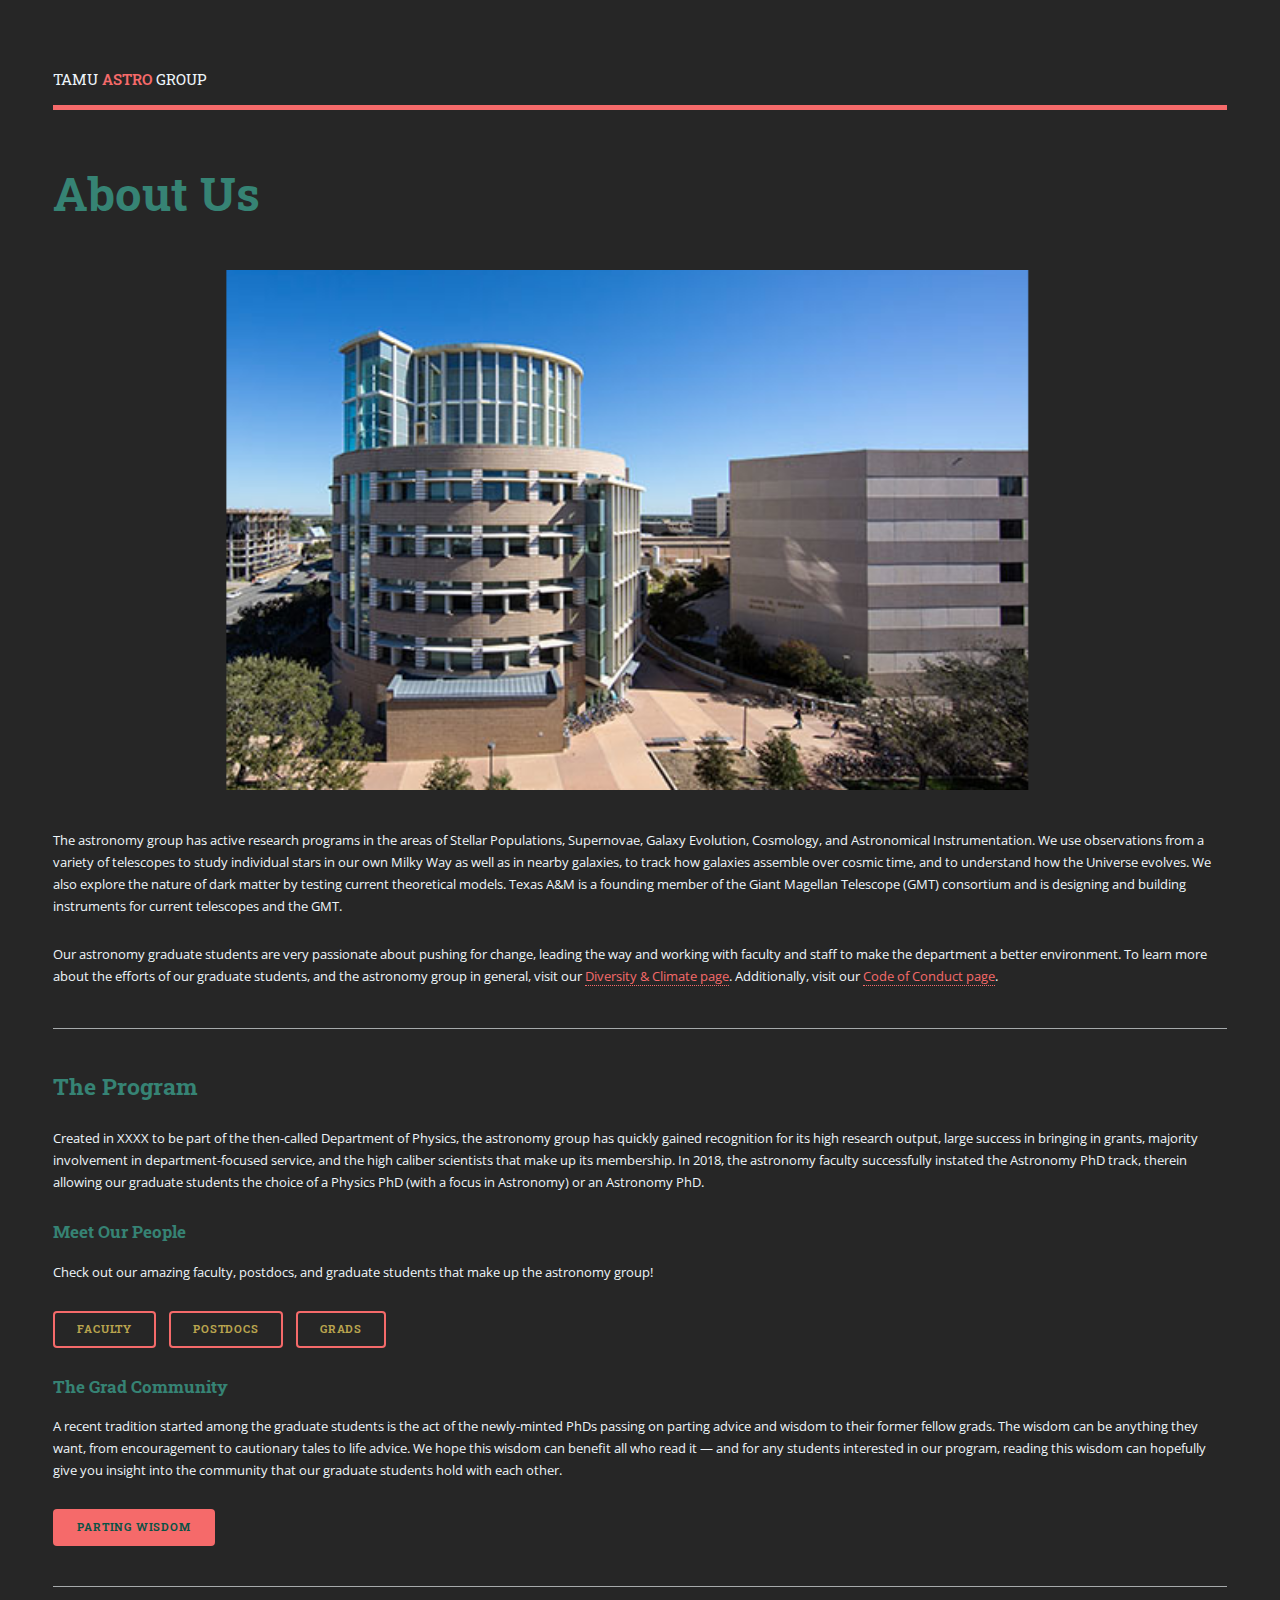
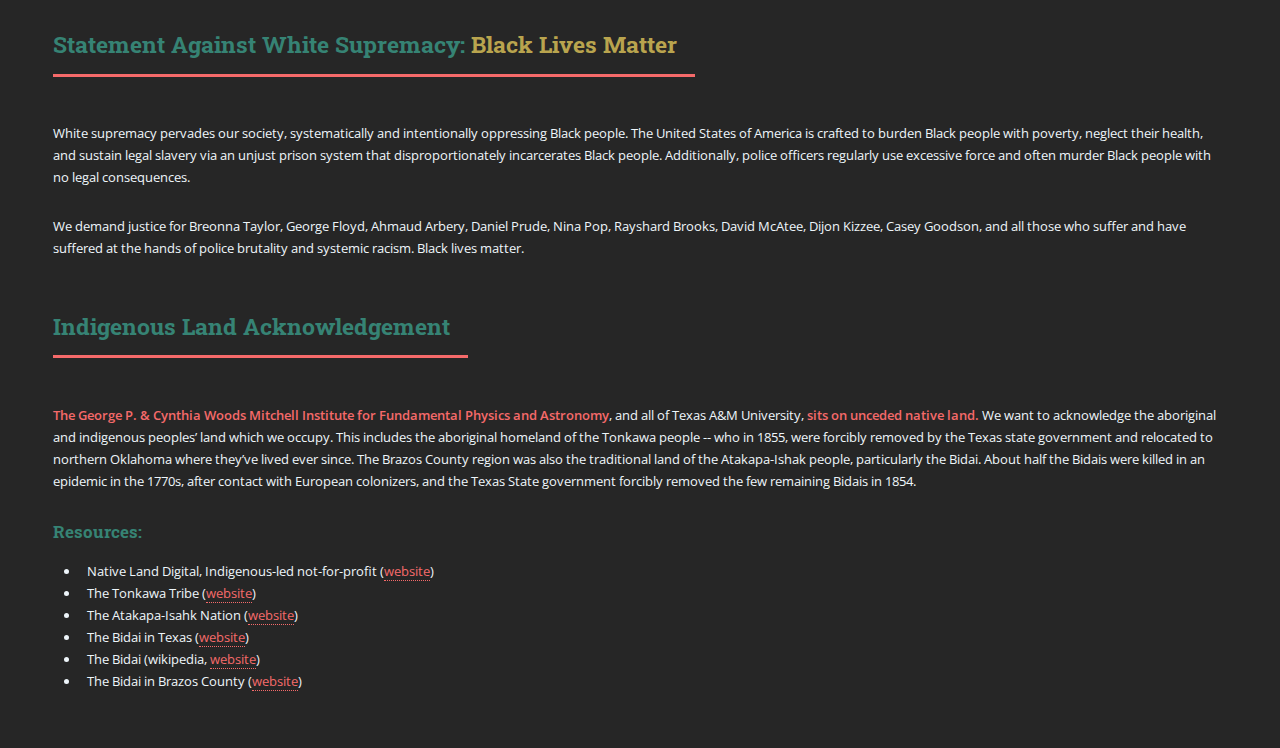
==== commit b078a1bf: "BLM & statement against white supremacy" ====
--- a/about.html
+++ b/about.html
@@ -6,10 +6,11 @@
 -->
 <html>
 	<head>
-		<title>Generic Page</title>
+		<title>About Us</title>
 		<meta charset="utf-8" />
 		<meta name="viewport" content="width=device-width, initial-scale=1, user-scalable=no" />
 		<link rel="stylesheet" href="assets/css/main.css" />
+		<link rel="shortcut icon" href="images/fav.ico" type="image/x-icon">
 	</head>
 	<body class="is-preload">
 
@@ -28,32 +29,66 @@
 							<!-- Content -->
 								<section>
 									<header class="main">
-										<h1>Generic Page</h1>
+										<h1>About Us</h1>
 									</header>
 
-									<span class="image main"><img src="images/pic11.jpg" alt="" /></span>
+									<span class="image main"><img src="images/MIST.png" alt="" /></span>
 
-									<p>Donec eget ex magna. Interdum et malesuada fames ac ante ipsum primis in faucibus. Pellentesque venenatis dolor imperdiet dolor mattis sagittis. Praesent rutrum sem diam, vitae egestas enim auctor sit amet. Pellentesque leo mauris, consectetur id ipsum sit amet, fergiat. Pellentesque in mi eu massa lacinia malesuada et a elit. Donec urna ex, lacinia in purus ac, pretium pulvinar mauris. Curabitur sapien risus, commodo eget turpis at, elementum convallis elit. Pellentesque enim turpis, hendrerit.</p>
-									<p>Lorem ipsum dolor sit amet, consectetur adipiscing elit. Duis dapibus rutrum facilisis. Class aptent taciti sociosqu ad litora torquent per conubia nostra, per inceptos himenaeos. Etiam tristique libero eu nibh porttitor fermentum. Nullam venenatis erat id vehicula viverra. Nunc ultrices eros ut ultricies condimentum. Mauris risus lacus, blandit sit amet venenatis non, bibendum vitae dolor. Nunc lorem mauris, fringilla in aliquam at, euismod in lectus. Pellentesque habitant morbi tristique senectus et netus et malesuada fames ac turpis egestas. In non lorem sit amet elit placerat maximus. Pellentesque aliquam maximus risus, vel sed vehicula.</p>
-									<p>Interdum et malesuada fames ac ante ipsum primis in faucibus. Pellentesque venenatis dolor imperdiet dolor mattis sagittis. Praesent rutrum sem diam, vitae egestas enim auctor sit amet. Pellentesque leo mauris, consectetur id ipsum sit amet, fersapien risus, commodo eget turpis at, elementum convallis elit. Pellentesque enim turpis, hendrerit tristique lorem ipsum dolor.</p>
+									<!-- pulling this text directly from mitchell.tamu.edu/research/Astronomy -->
+									<p>The astronomy group has active research programs in the areas of Stellar Populations, Supernovae, Galaxy Evolution, Cosmology, and Astronomical Instrumentation. We use observations from a variety of telescopes to study individual stars in our own Milky Way as well as in nearby galaxies, to track how galaxies assemble over cosmic time, and to understand how the Universe evolves. We also explore the nature of dark matter by testing current theoretical models. Texas A&M is a founding member of the Giant Magellan Telescope (GMT) consortium and is designing and building instruments for current telescopes and the GMT.</p>
+									
+									<p>Our astronomy graduate students are very passionate about pushing for change, leading the way and working with faculty and staff to make the department a better environment.  To learn more about the efforts of our graduate students, and the astronomy group in general, visit our <a href='dei.html'>Diversity &amp; Climate page</a>.  Additionally, visit our <a href='codeofconduct.html'>Code of Conduct page</a>.</p>
 
 									<hr class="major" />
 
-									<h2>Interdum sed dapibus</h2>
-									<p>Donec eget ex magna. Interdum et malesuada fames ac ante ipsum primis in faucibus. Pellentesque venenatis dolor imperdiet dolor mattis sagittis. Praesent rutrum sem diam, vitae egestas enim auctor sit amet. Pellentesque leo mauris, consectetur id ipsum sit amet, fergiat. Pellentesque in mi eu massa lacinia malesuada et a elit. Donec urna ex, lacinia in purus ac, pretium pulvinar mauris. Curabitur sapien risus, commodo eget turpis at, elementum convallis elit. Pellentesque enim turpis, hendrerit.</p>
-									<p>Lorem ipsum dolor sit amet, consectetur adipiscing elit. Duis dapibus rutrum facilisis. Class aptent taciti sociosqu ad litora torquent per conubia nostra, per inceptos himenaeos. Etiam tristique libero eu nibh porttitor fermentum. Nullam venenatis erat id vehicula viverra. Nunc ultrices eros ut ultricies condimentum. Mauris risus lacus, blandit sit amet venenatis non, bibendum vitae dolor. Nunc lorem mauris, fringilla in aliquam at, euismod in lectus. Pellentesque habitant morbi tristique senectus et netus et malesuada fames ac turpis egestas. In non lorem sit amet elit placerat maximus. Pellentesque aliquam maximus risus, vel sed vehicula. Interdum et malesuada fames ac ante ipsum primis in faucibus. Pellentesque venenatis dolor imperdiet dolor mattis sagittis. Praesent rutrum sem diam, vitae egestas enim auctor sit amet. Pellentesque leo mauris, consectetur id ipsum sit amet, fersapien risus, commodo eget turpis at, elementum convallis elit. Pellentesque enim turpis, hendrerit tristique lorem ipsum dolor.</p>
+									<h2>The Program</h2>
+									<p>Created in XXXX to be part of the then-called Department of Physics, the astronomy group has quickly gained recognition for its high research output, large success in bringing in grants, majority involvement in department-focused service, and the high caliber scientists that make up its membership.  In 2018, the astronomy faculty successfully instated the Astronomy PhD track, therein allowing our graduate students the choice of a Physics PhD (with a focus in Astronomy) or an Astronomy PhD.</p>
+									
+									<h3>Meet Our People</h3>
+									<p>Check out our amazing faculty, postdocs, and graduate students that make up the astronomy group!</p>
+									<ul class="actions">
+										<li><a href="faculty_list.html" class="button"><font color="#B9A44E">faculty</font></a></li>
+										<li><a href="postdoc_list.html" class="button"><font color="#B9A44E">postdocs</font></a></li>
+										<li><a href="grad_list.html" class="button"><font color="#B9A44E">grads</font></a></li>
+									</ul>
 
+									<h3>The Grad Community</h3>
+
+									<p>A recent tradition started among the graduate students is the act of the newly-minted PhDs passing on parting advice and wisdom to their former fellow grads.  The wisdom can be anything they want, from encouragement to cautionary tales to life advice.  We hope this wisdom can benefit all who read it &mdash; and for any students interested in our program, reading this wisdom can hopefully give you insight into the community that our graduate students hold with each other.</p>
+									<a href="partingwisdom.html" class="button primary"><font color="#0B5345">parting wisdom</font></a>
+									
 									<hr class="major" />
+									
+									<!-- BLM -->
+									<header class="major">
+										<h2>Statement Against White Supremacy: <font color="#B9A44E">Black Lives Matter</font></h2>
+									</header>
+									
+									<p>White supremacy pervades our society, systematically and intentionally oppressing Black people. The United States of America is crafted to burden Black people with poverty, neglect their health, and sustain legal slavery via an unjust prison system that disproportionately incarcerates Black people. Additionally, police officers regularly use excessive force and often murder Black people with no legal consequences.</p>
 
-									<h2>Magna etiam veroeros</h2>
-									<p>Lorem ipsum dolor sit amet, consectetur adipiscing elit. Duis dapibus rutrum facilisis. Class aptent taciti sociosqu ad litora torquent per conubia nostra, per inceptos himenaeos. Etiam tristique libero eu nibh porttitor fermentum. Nullam venenatis erat id vehicula viverra. Nunc ultrices eros ut ultricies condimentum. Mauris risus lacus, blandit sit amet venenatis non, bibendum vitae dolor. Nunc lorem mauris, fringilla in aliquam at, euismod in lectus. Pellentesque habitant morbi tristique senectus et netus et malesuada fames ac turpis egestas. In non lorem sit amet elit placerat maximus. Pellentesque aliquam maximus risus, vel sed vehicula.</p>
-									<p>Interdum et malesuada fames ac ante ipsum primis in faucibus. Pellentesque venenatis dolor imperdiet dolor mattis sagittis. Praesent rutrum sem diam, vitae egestas enim auctor sit amet. Pellentesque leo mauris, consectetur id ipsum sit amet, fersapien risus, commodo eget turpis at, elementum convallis elit. Pellentesque enim turpis, hendrerit tristique lorem ipsum dolor.</p>
-
-									<hr class="major" />
-
-									<h2>Lorem aliquam bibendum</h2>
-									<p>Donec eget ex magna. Interdum et malesuada fames ac ante ipsum primis in faucibus. Pellentesque venenatis dolor imperdiet dolor mattis sagittis. Praesent rutrum sem diam, vitae egestas enim auctor sit amet. Pellentesque leo mauris, consectetur id ipsum sit amet, fergiat. Pellentesque in mi eu massa lacinia malesuada et a elit. Donec urna ex, lacinia in purus ac, pretium pulvinar mauris. Curabitur sapien risus, commodo eget turpis at, elementum convallis elit. Pellentesque enim turpis, hendrerit.</p>
-									<p>Lorem ipsum dolor sit amet, consectetur adipiscing elit. Duis dapibus rutrum facilisis. Class aptent taciti sociosqu ad litora torquent per conubia nostra, per inceptos himenaeos. Etiam tristique libero eu nibh porttitor fermentum. Nullam venenatis erat id vehicula viverra. Nunc ultrices eros ut ultricies condimentum. Mauris risus lacus, blandit sit amet venenatis non, bibendum vitae dolor. Nunc lorem mauris, fringilla in aliquam at, euismod in lectus. Pellentesque habitant morbi tristique senectus et netus et malesuada fames ac turpis egestas. In non lorem sit amet elit placerat maximus. Pellentesque aliquam maximus risus, vel sed vehicula.</p>
+	<p>We demand justice for Breonna Taylor, George Floyd, Ahmaud Arbery, Daniel Prude, Nina Pop, Rayshard Brooks, David McAtee, Dijon Kizzee, Casey Goodson, and all those who suffer and have suffered at the hands of police brutality and systemic racism. Black lives matter.</br></br></p>
+								
+									<!-- acknowledgement of the true ownership of the land -->
+									<header class="major">
+										<h2>Indigenous Land Acknowledgement</h2>
+									</header>
+									
+									<p><strong>The George P. &amp; Cynthia Woods Mitchell Institute for Fundamental Physics and Astronomy</strong>, and all of Texas A&amp;M University, <strong>sits on unceded native land.</strong>
+									<!-- Tonkawa -->
+									We want to acknowledge the aboriginal and indigenous peoples’ land which we occupy.  This includes the aboriginal homeland of the Tonkawa people -- who in 1855, were forcibly removed by the Texas state government and relocated to northern Oklahoma where they’ve lived ever since.  
+									<!-- Bidai -->
+									The Brazos County region was also the traditional land of the Atakapa-Ishak people, particularly the Bidai. About half the Bidais were killed in an epidemic in the 1770s, after contact with European colonizers, and the Texas State government forcibly removed the few remaining Bidais in 1854. </p>
+									
+									<h3>Resources:</h3>
+									<ul><ul>
+										<li>Native Land Digital, Indigenous-led not-for-profit (<a href="https://native-land.ca/">website</a>)</li>
+										<li>The Tonkawa Tribe (<a href="http://tonkawatribe.com/">website</a>)</li>
+										<li>The Atakapa-Isahk Nation (<a href="http://www.atakapa-ishak.org/history/">website</a>)</li>
+										<li>The Bidai in Texas (<a href="https://www.tshaonline.org/handbook/entries/bidai-indians">website</a>)</li>
+										<li>The Bidai (wikipedia, <a href="https://en.wikipedia.org/wiki/Bidai">website</a>)</li>	
+										<li>The Bidai in Brazos County (<a href="http://www.texascenterforregionalstudies.net/the-bidai-tribe-of-intrigue-who-were-they-really.html">website</a>)</li>																
+									</ul></ul> <!-- doubled <ul> to make it nicer -->
+									
 
 								</section>
 
@@ -93,7 +128,13 @@
 										</li>
 										<li><a href="degree.html">Degree Program</a></li>
 										<li><a href="faq.html">FAQ</a></li>
-										<li><a href="resources.html">Resources</a></li>
+										<li>
+											<span class="opener">Resources</span>
+											<ul>
+												<li><a href="resources.html">General Resources</a></li>
+												<li><a href="partingwisdom.html">Advice from Past Grads</a></li>
+											</ul>
+										</li>
 									</ul>
 								</nav>
 
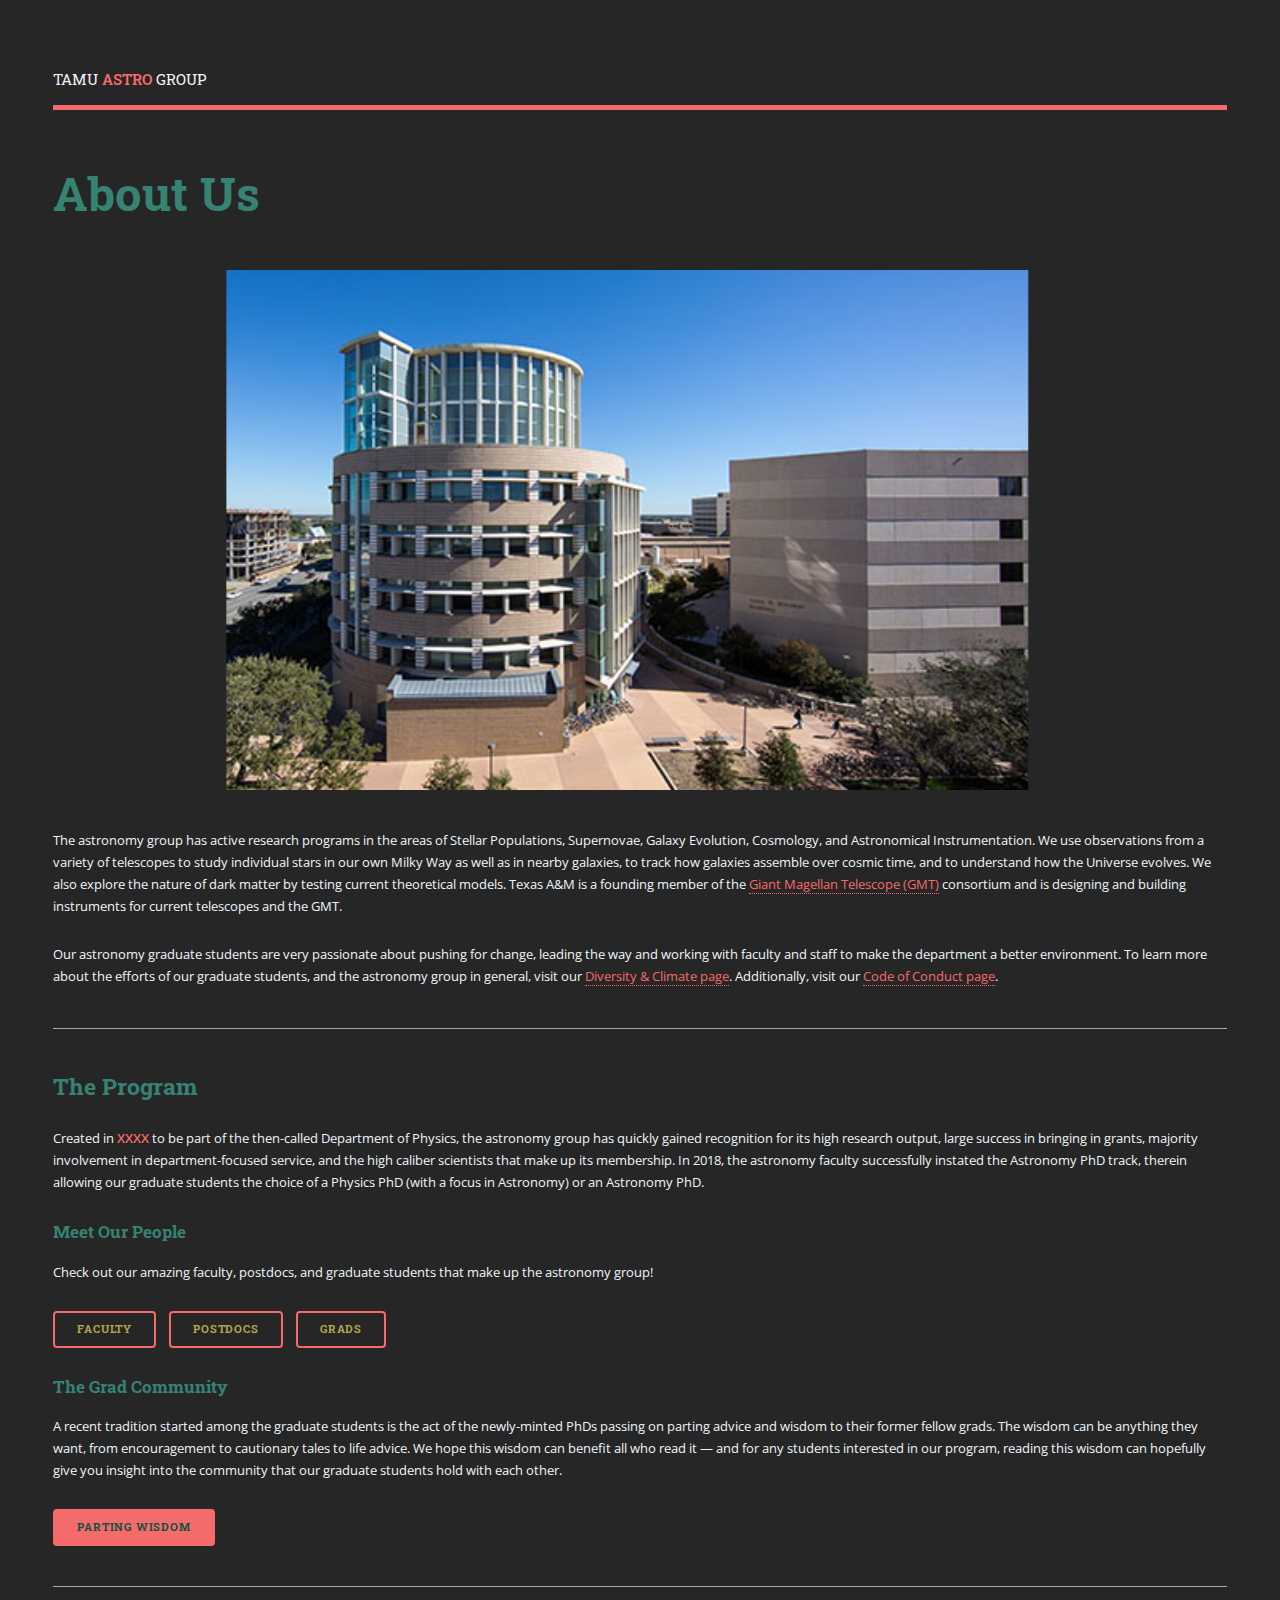
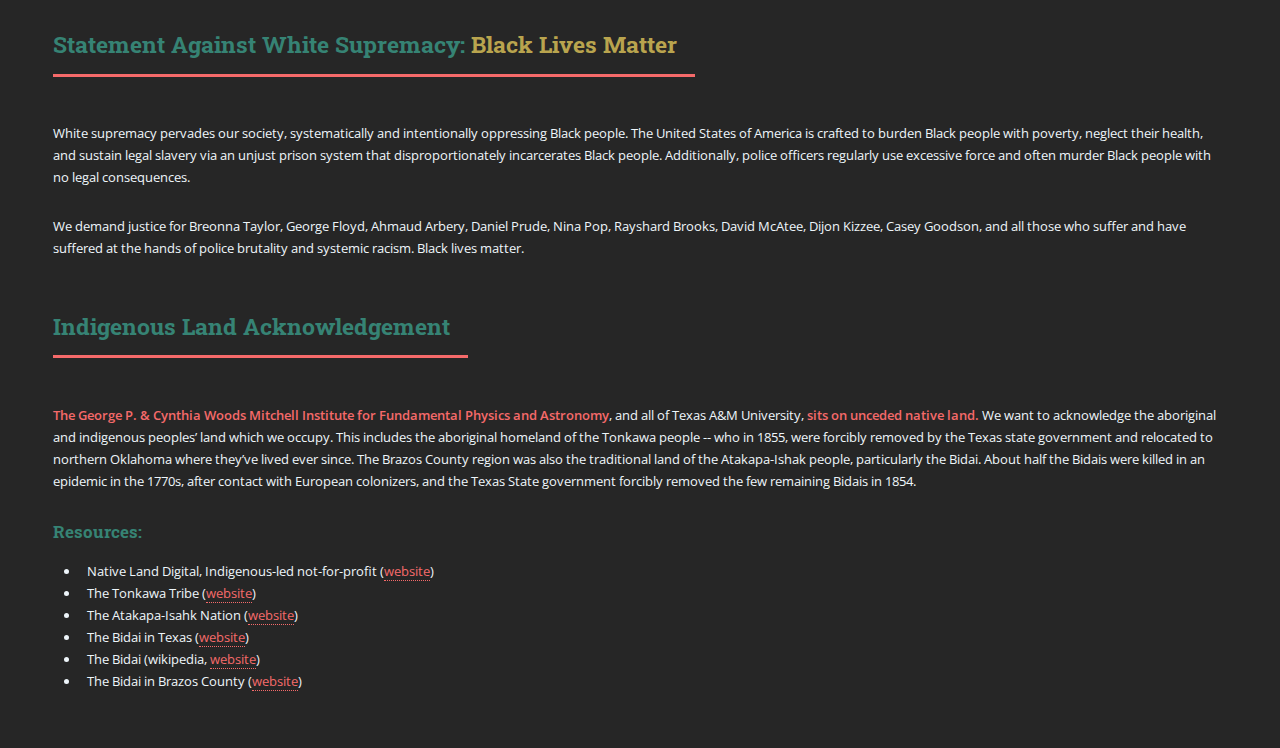
==== commit 527e55d6: "GMT link, remember to fix year we were established" ====
--- a/about.html
+++ b/about.html
@@ -35,14 +35,14 @@
 									<span class="image main"><img src="images/MIST.png" alt="" /></span>
 
 									<!-- pulling this text directly from mitchell.tamu.edu/research/Astronomy -->
-									<p>The astronomy group has active research programs in the areas of Stellar Populations, Supernovae, Galaxy Evolution, Cosmology, and Astronomical Instrumentation. We use observations from a variety of telescopes to study individual stars in our own Milky Way as well as in nearby galaxies, to track how galaxies assemble over cosmic time, and to understand how the Universe evolves. We also explore the nature of dark matter by testing current theoretical models. Texas A&M is a founding member of the Giant Magellan Telescope (GMT) consortium and is designing and building instruments for current telescopes and the GMT.</p>
+                                    <p>The astronomy group has active research programs in the areas of Stellar Populations, Supernovae, Galaxy Evolution, Cosmology, and Astronomical Instrumentation. We use observations from a variety of telescopes to study individual stars in our own Milky Way as well as in nearby galaxies, to track how galaxies assemble over cosmic time, and to understand how the Universe evolves. We also explore the nature of dark matter by testing current theoretical models. Texas A&amp;M is a founding member of the <a href="https://www.gmto.org/">Giant Magellan Telescope (GMT)</a> consortium and is designing and building instruments for current telescopes and the GMT.</p>
 									
-									<p>Our astronomy graduate students are very passionate about pushing for change, leading the way and working with faculty and staff to make the department a better environment.  To learn more about the efforts of our graduate students, and the astronomy group in general, visit our <a href='dei.html'>Diversity &amp; Climate page</a>.  Additionally, visit our <a href='codeofconduct.html'>Code of Conduct page</a>.</p>
+									<p>Our astronomy graduate students are very passionate about pushing for change, leading the way and working with faculty and staff to make the department a better environment. To learn more about the efforts of our graduate students, and the astronomy group in general, visit our <a href='dei.html'>Diversity &amp; Climate page</a>. Additionally, visit our <a href='codeofconduct.html'>Code of Conduct page</a>.</p>
 
 									<hr class="major" />
 
 									<h2>The Program</h2>
-									<p>Created in XXXX to be part of the then-called Department of Physics, the astronomy group has quickly gained recognition for its high research output, large success in bringing in grants, majority involvement in department-focused service, and the high caliber scientists that make up its membership.  In 2018, the astronomy faculty successfully instated the Astronomy PhD track, therein allowing our graduate students the choice of a Physics PhD (with a focus in Astronomy) or an Astronomy PhD.</p>
+									<p>Created in <strong>XXXX</strong> to be part of the then-called Department of Physics, the astronomy group has quickly gained recognition for its high research output, large success in bringing in grants, majority involvement in department-focused service, and the high caliber scientists that make up its membership. In 2018, the astronomy faculty successfully instated the Astronomy PhD track, therein allowing our graduate students the choice of a Physics PhD (with a focus in Astronomy) or an Astronomy PhD.</p>
 									
 									<h3>Meet Our People</h3>
 									<p>Check out our amazing faculty, postdocs, and graduate students that make up the astronomy group!</p>
@@ -54,7 +54,7 @@
 
 									<h3>The Grad Community</h3>
 
-									<p>A recent tradition started among the graduate students is the act of the newly-minted PhDs passing on parting advice and wisdom to their former fellow grads.  The wisdom can be anything they want, from encouragement to cautionary tales to life advice.  We hope this wisdom can benefit all who read it &mdash; and for any students interested in our program, reading this wisdom can hopefully give you insight into the community that our graduate students hold with each other.</p>
+									<p>A recent tradition started among the graduate students is the act of the newly-minted PhDs passing on parting advice and wisdom to their former fellow grads. The wisdom can be anything they want, from encouragement to cautionary tales to life advice. We hope this wisdom can benefit all who read it &mdash; and for any students interested in our program, reading this wisdom can hopefully give you insight into the community that our graduate students hold with each other.</p>
 									<a href="partingwisdom.html" class="button primary"><font color="#0B5345">parting wisdom</font></a>
 									
 									<hr class="major" />
@@ -66,7 +66,7 @@
 									
 									<p>White supremacy pervades our society, systematically and intentionally oppressing Black people. The United States of America is crafted to burden Black people with poverty, neglect their health, and sustain legal slavery via an unjust prison system that disproportionately incarcerates Black people. Additionally, police officers regularly use excessive force and often murder Black people with no legal consequences.</p>
 
-	<p>We demand justice for Breonna Taylor, George Floyd, Ahmaud Arbery, Daniel Prude, Nina Pop, Rayshard Brooks, David McAtee, Dijon Kizzee, Casey Goodson, and all those who suffer and have suffered at the hands of police brutality and systemic racism. Black lives matter.</br></br></p>
+	                                <p>We demand justice for Breonna Taylor, George Floyd, Ahmaud Arbery, Daniel Prude, Nina Pop, Rayshard Brooks, David McAtee, Dijon Kizzee, Casey Goodson, and all those who suffer and have suffered at the hands of police brutality and systemic racism. Black lives matter.</br></br></p>
 								
 									<!-- acknowledgement of the true ownership of the land -->
 									<header class="major">
@@ -113,7 +113,7 @@
 									</header>
 									<ul>
 										<li><a href="index.html">Homepage</a></li>
-										<li><a href="about.html">About Us</a></li>
+										<li><a href="about.html"><strong>About Us</strong></a></li>
 										<li><a href="codeofconduct.html">Code of Conduct</a></li>
 										<li><a href="dei.html">Diversity &amp; Climate</a></li>
 										<li><a href="research.html">Research</a></li>
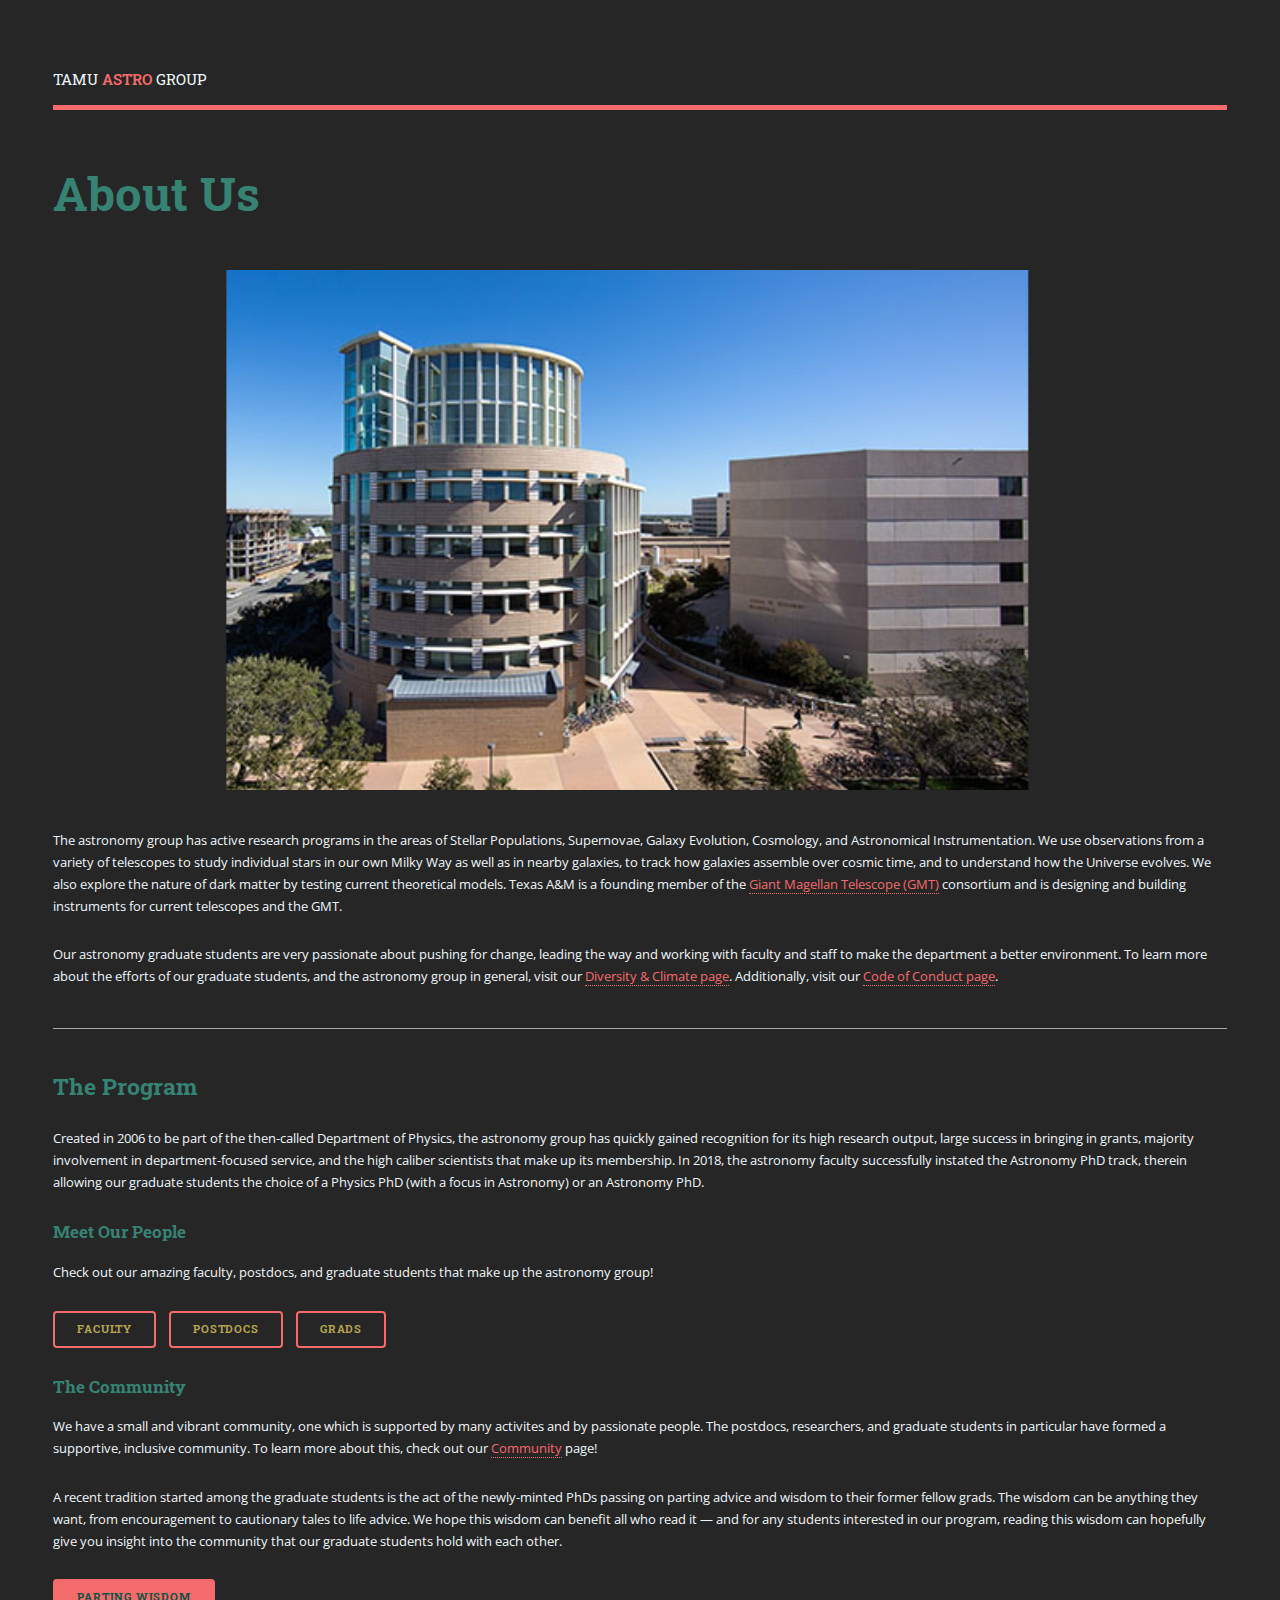
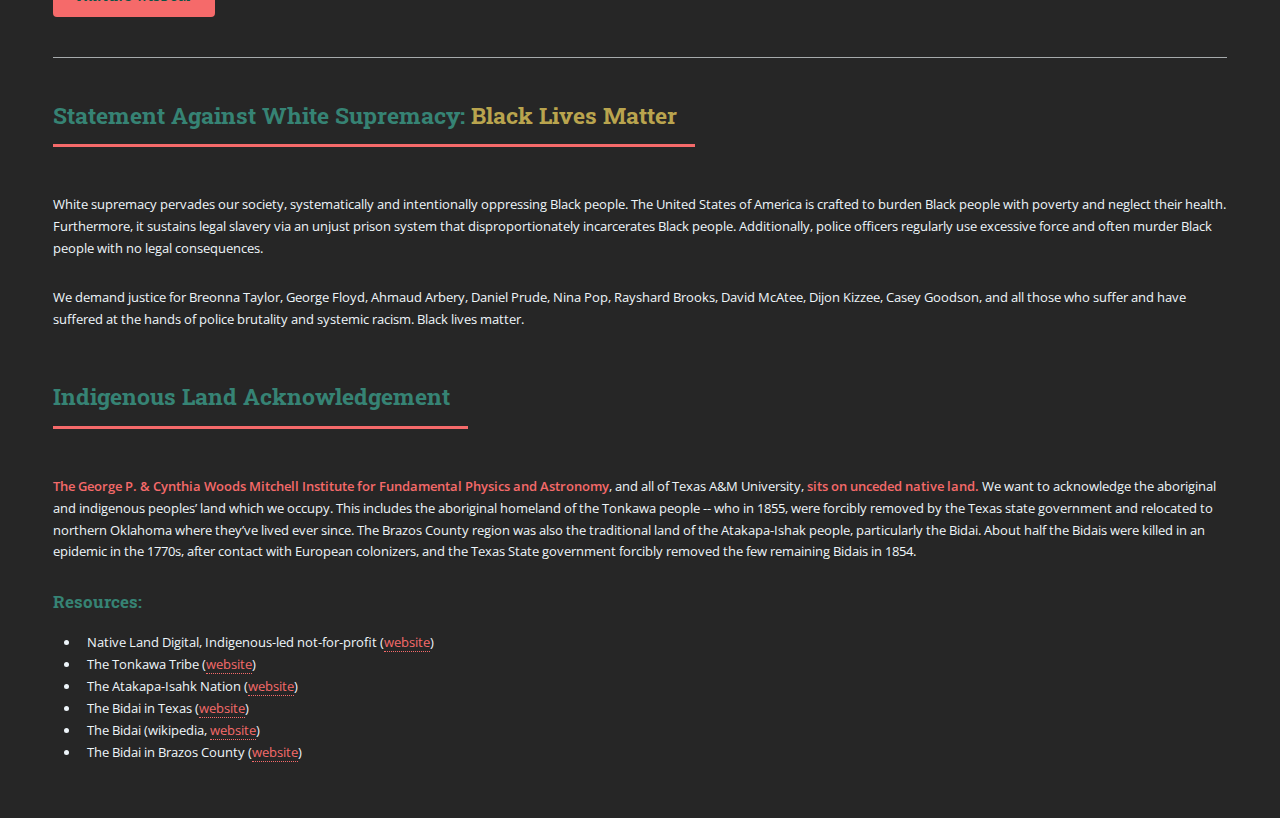
==== commit 3a144aac: "updating BLM statement" ====
--- a/about.html
+++ b/about.html
@@ -42,7 +42,7 @@
 									<hr class="major" />
 
 									<h2>The Program</h2>
-									<p>Created in <strong>XXXX</strong> to be part of the then-called Department of Physics, the astronomy group has quickly gained recognition for its high research output, large success in bringing in grants, majority involvement in department-focused service, and the high caliber scientists that make up its membership. In 2018, the astronomy faculty successfully instated the Astronomy PhD track, therein allowing our graduate students the choice of a Physics PhD (with a focus in Astronomy) or an Astronomy PhD.</p>
+									<p>Created in 2006 to be part of the then-called Department of Physics, the astronomy group has quickly gained recognition for its high research output, large success in bringing in grants, majority involvement in department-focused service, and the high caliber scientists that make up its membership. In 2018, the astronomy faculty successfully instated the Astronomy PhD track, therein allowing our graduate students the choice of a Physics PhD (with a focus in Astronomy) or an Astronomy PhD.</p>
 									
 									<h3>Meet Our People</h3>
 									<p>Check out our amazing faculty, postdocs, and graduate students that make up the astronomy group!</p>
@@ -52,7 +52,8 @@
 										<li><a href="grad_list.html" class="button"><font color="#B9A44E">grads</font></a></li>
 									</ul>
 
-									<h3>The Grad Community</h3>
+									<h3>The Community</h3>
+									<p>We have a small and vibrant community, one which is supported by many activites and by passionate people.  The postdocs, researchers, and graduate students in particular have formed a supportive, inclusive community.  To learn more about this, check out our <a href='community.html'>Community</a> page!</p>
 
 									<p>A recent tradition started among the graduate students is the act of the newly-minted PhDs passing on parting advice and wisdom to their former fellow grads. The wisdom can be anything they want, from encouragement to cautionary tales to life advice. We hope this wisdom can benefit all who read it &mdash; and for any students interested in our program, reading this wisdom can hopefully give you insight into the community that our graduate students hold with each other.</p>
 									<a href="partingwisdom.html" class="button primary"><font color="#0B5345">parting wisdom</font></a>
@@ -64,9 +65,9 @@
 										<h2>Statement Against White Supremacy: <font color="#B9A44E">Black Lives Matter</font></h2>
 									</header>
 									
-									<p>White supremacy pervades our society, systematically and intentionally oppressing Black people. The United States of America is crafted to burden Black people with poverty, neglect their health, and sustain legal slavery via an unjust prison system that disproportionately incarcerates Black people. Additionally, police officers regularly use excessive force and often murder Black people with no legal consequences.</p>
+									<p>White supremacy pervades our society, systematically and intentionally oppressing Black people. The United States of America is crafted to burden Black people with poverty and neglect their health. Furthermore, it sustains legal slavery via an unjust prison system that disproportionately incarcerates Black people. Additionally, police officers regularly use excessive force and often murder Black people with no legal consequences.</p>
 
-	                                <p>We demand justice for Breonna Taylor, George Floyd, Ahmaud Arbery, Daniel Prude, Nina Pop, Rayshard Brooks, David McAtee, Dijon Kizzee, Casey Goodson, and all those who suffer and have suffered at the hands of police brutality and systemic racism. Black lives matter.</br></br></p>
+	                <p>We demand justice for Breonna Taylor, George Floyd, Ahmaud Arbery, Daniel Prude, Nina Pop, Rayshard Brooks, David McAtee, Dijon Kizzee, Casey Goodson, and all those who suffer and have suffered at the hands of police brutality and systemic racism. Black lives matter.</br></br></p>
 								
 									<!-- acknowledgement of the true ownership of the land -->
 									<header class="major">
@@ -100,11 +101,11 @@
 						<div class="inner">
 
 							<!-- Search -->
-								<section id="search" class="alt">
+								<!--section id="search" class="alt">
 									<form method="post" action="#">
 										<input type="text" name="query" id="query" placeholder="Search" />
 									</form>
-								</section>
+								</section-->
 
 							<!-- Menu -->
 								<nav id="menu">
@@ -116,6 +117,7 @@
 										<li><a href="about.html"><strong>About Us</strong></a></li>
 										<li><a href="codeofconduct.html">Code of Conduct</a></li>
 										<li><a href="dei.html">Diversity &amp; Climate</a></li>
+										<li><a href="community.html">Community</a></li>
 										<li><a href="research.html">Research</a></li>
 										<li>
 											<span class="opener">People</span>
@@ -138,29 +140,7 @@
 									</ul>
 								</nav>
 
-							<!-- Section 
-								<section>
-									<header class="major">
-										<h2>Ante interdum</h2>
-									</header>
-									<div class="mini-posts">
-										<article>
-											<a href="#" class="image"><img src="images/pic07.jpg" alt="" /></a>
-											<p>Aenean ornare velit lacus, ac varius enim lorem ullamcorper dolore aliquam.</p>
-										</article>
-										<article>
-											<a href="#" class="image"><img src="images/pic08.jpg" alt="" /></a>
-											<p>Aenean ornare velit lacus, ac varius enim lorem ullamcorper dolore aliquam.</p>
-										</article>
-										<article>
-											<a href="#" class="image"><img src="images/pic09.jpg" alt="" /></a>
-											<p>Aenean ornare velit lacus, ac varius enim lorem ullamcorper dolore aliquam.</p>
-										</article>
-									</div>
-									<ul class="actions">
-										<li><a href="#" class="button">More</a></li>
-									</ul>
-								</section>-->
+							
 
 							<!-- Section -->
 								<section>
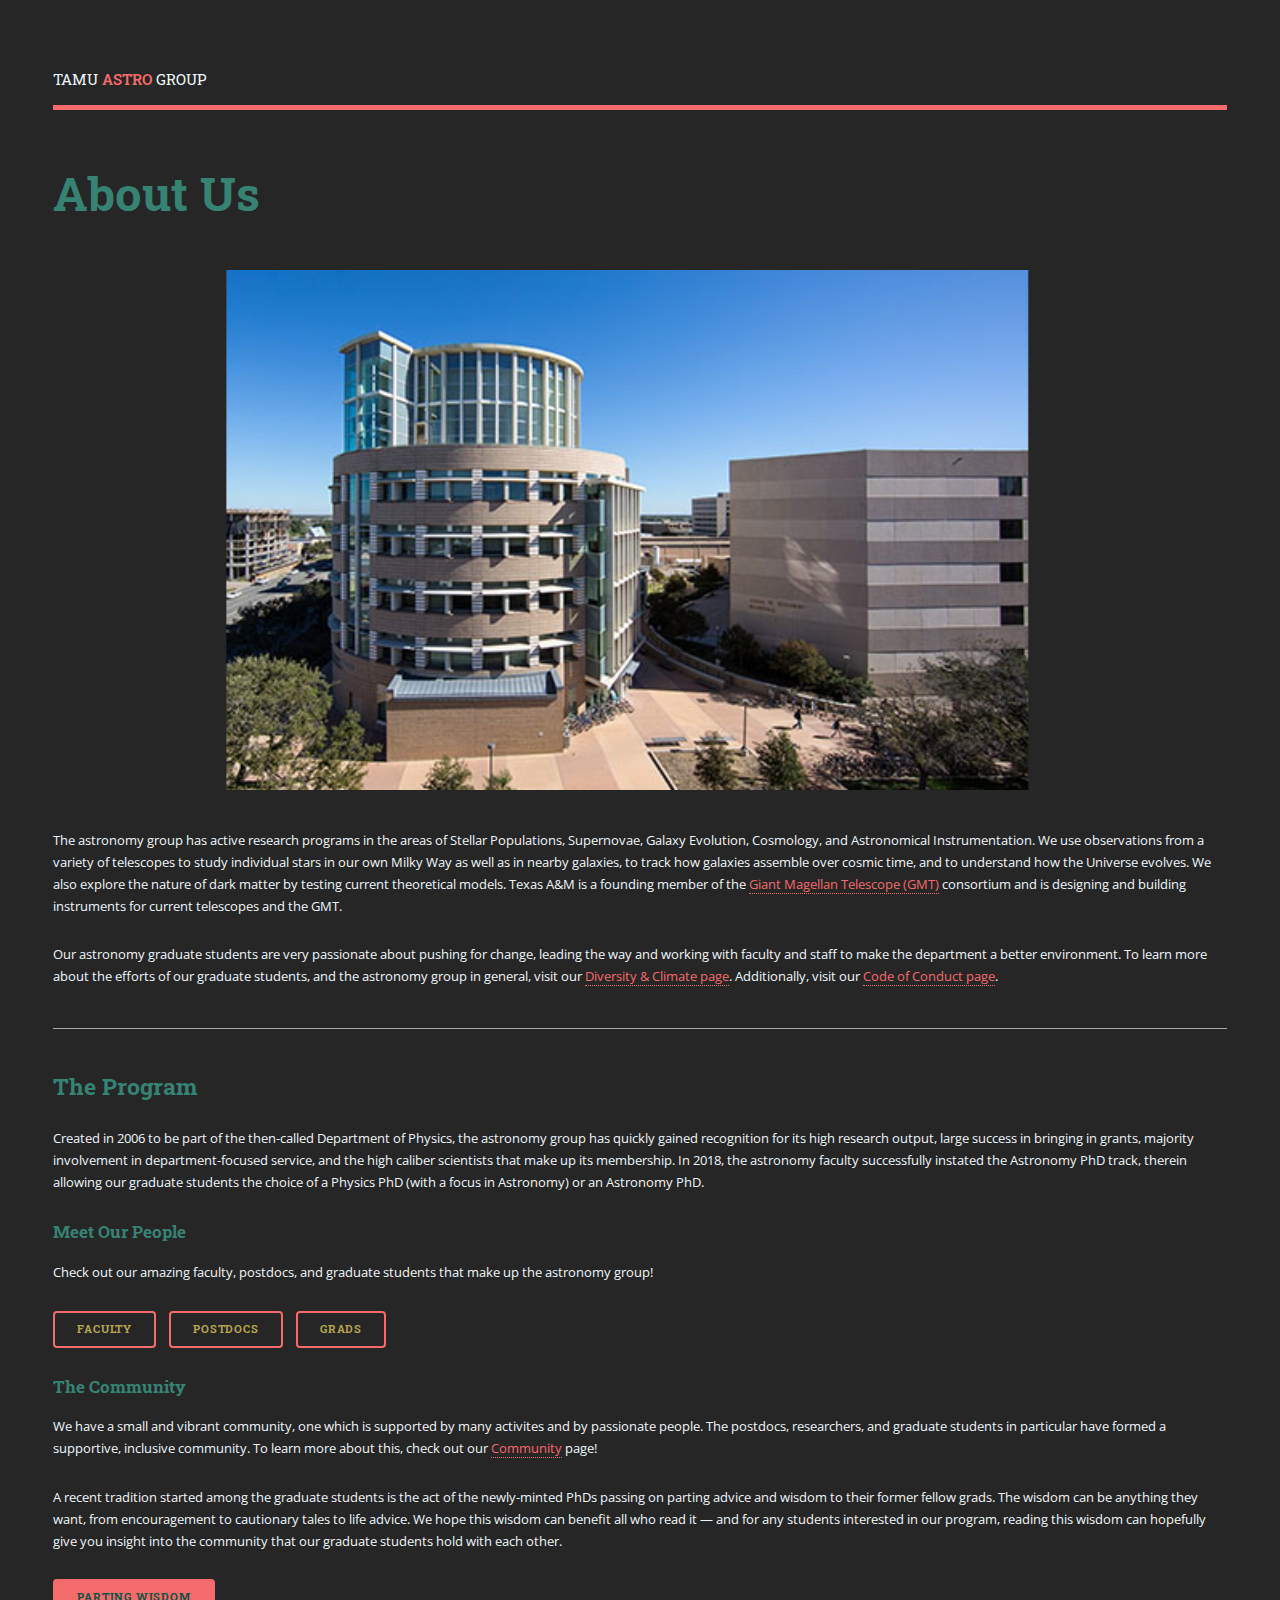
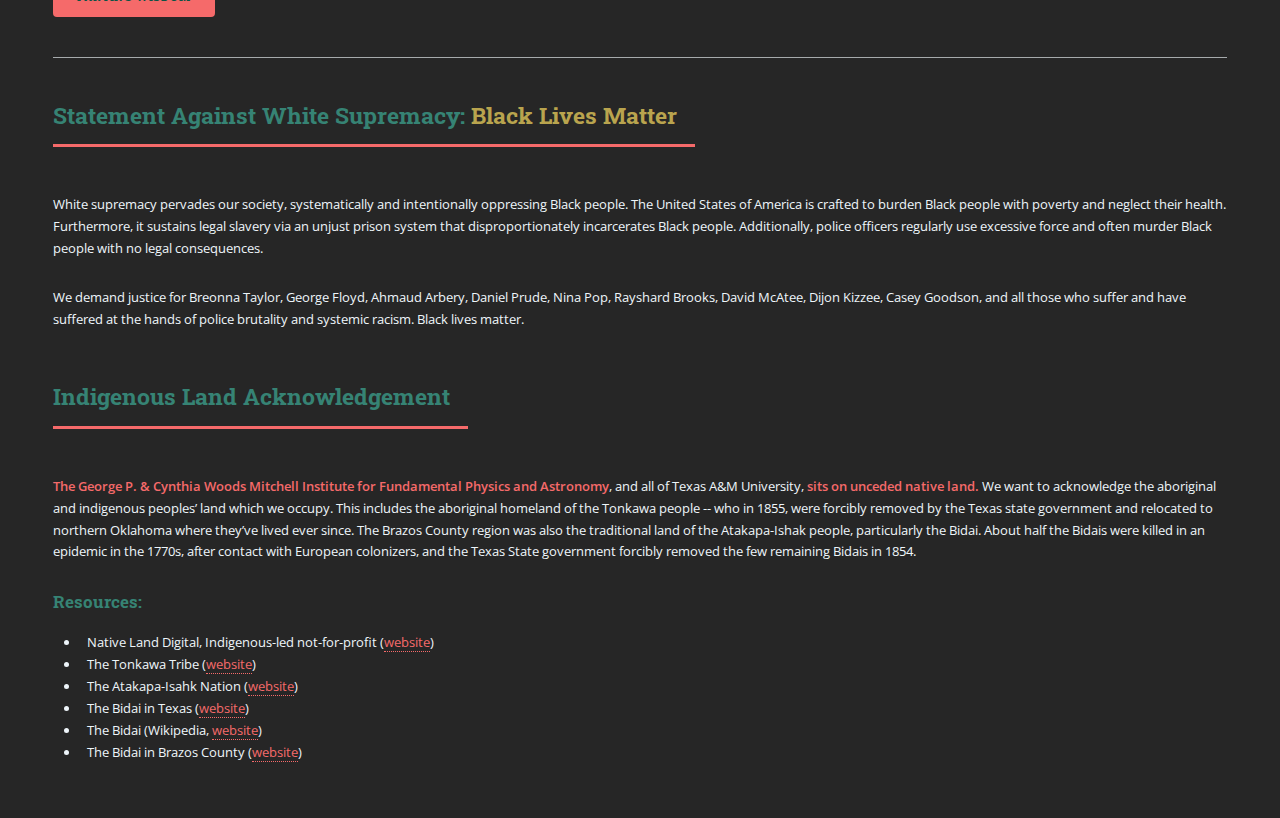
==== commit 5a829816: "typo fixed" ====
--- a/about.html
+++ b/about.html
@@ -86,7 +86,7 @@
 										<li>The Tonkawa Tribe (<a href="http://tonkawatribe.com/">website</a>)</li>
 										<li>The Atakapa-Isahk Nation (<a href="http://www.atakapa-ishak.org/history/">website</a>)</li>
 										<li>The Bidai in Texas (<a href="https://www.tshaonline.org/handbook/entries/bidai-indians">website</a>)</li>
-										<li>The Bidai (wikipedia, <a href="https://en.wikipedia.org/wiki/Bidai">website</a>)</li>	
+										<li>The Bidai (Wikipedia, <a href="https://en.wikipedia.org/wiki/Bidai">website</a>)</li>	
 										<li>The Bidai in Brazos County (<a href="http://www.texascenterforregionalstudies.net/the-bidai-tribe-of-intrigue-who-were-they-really.html">website</a>)</li>																
 									</ul></ul> <!-- doubled <ul> to make it nicer -->
 									
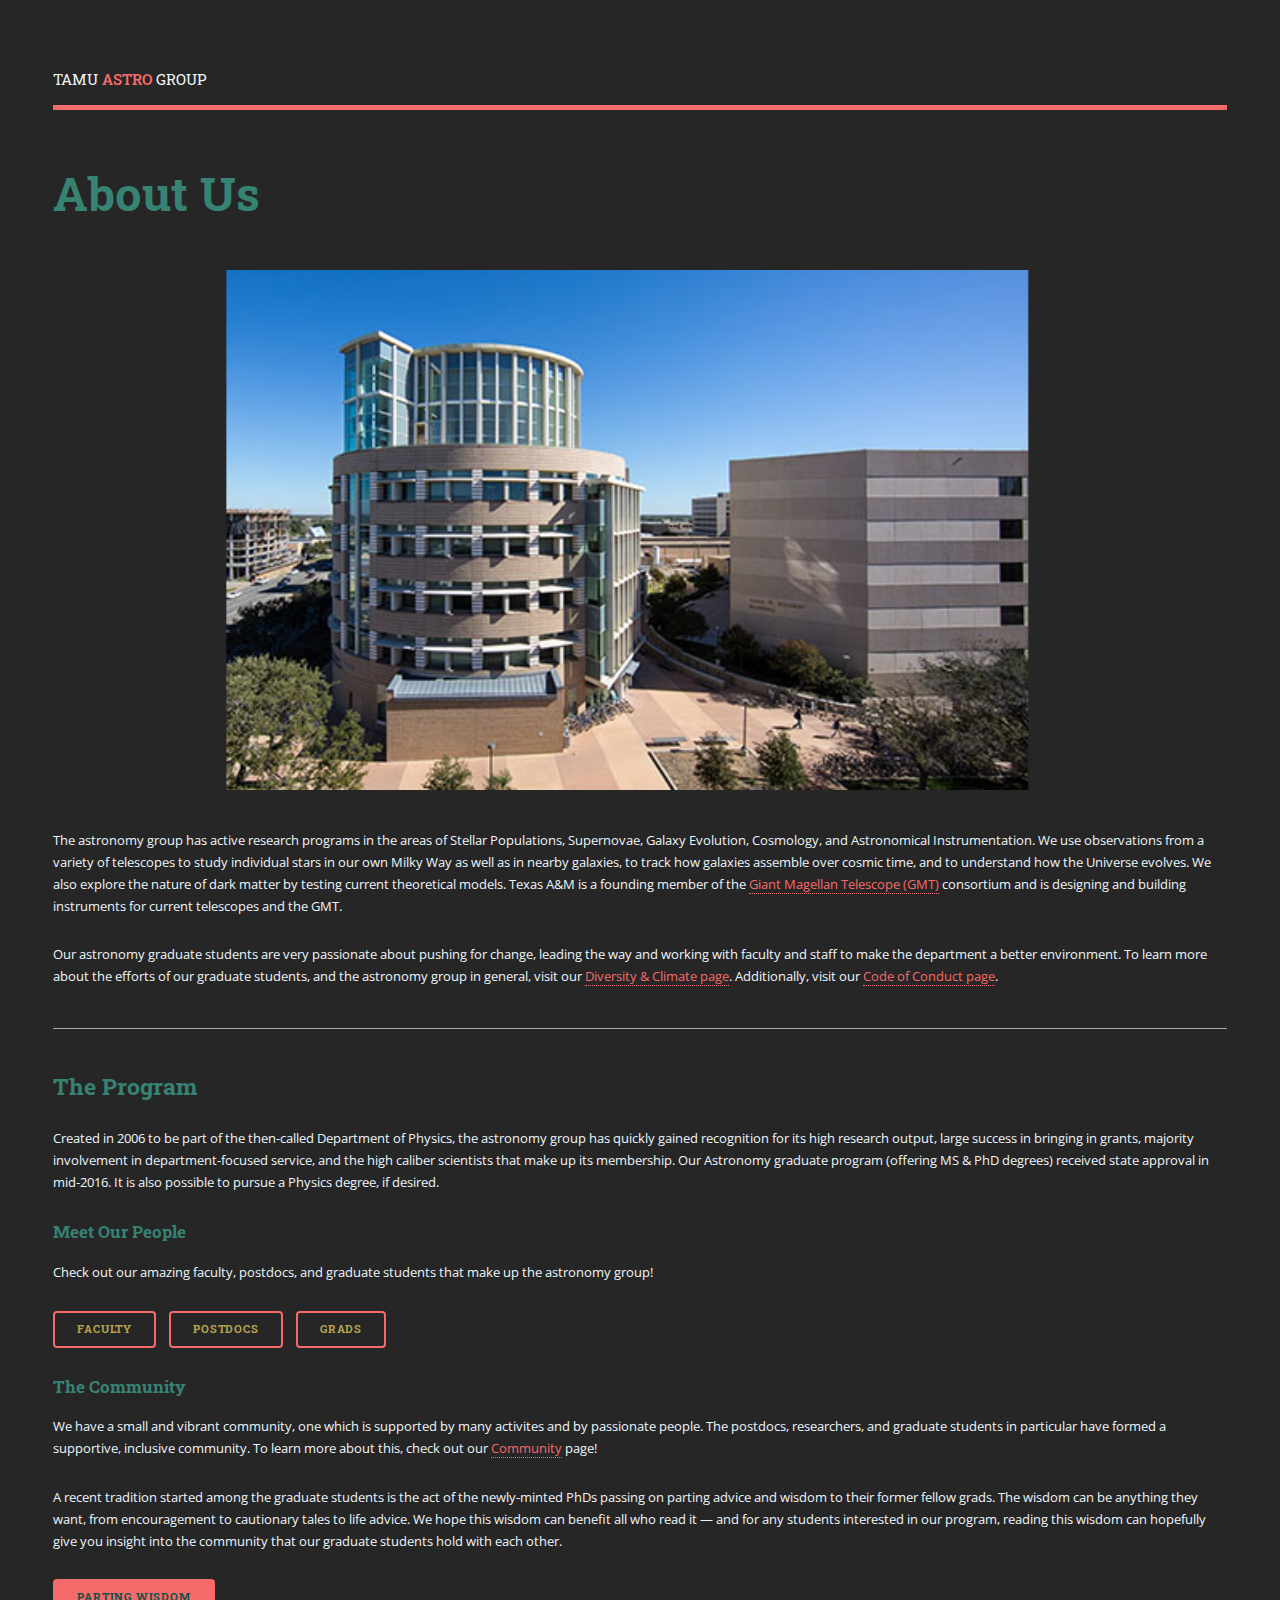
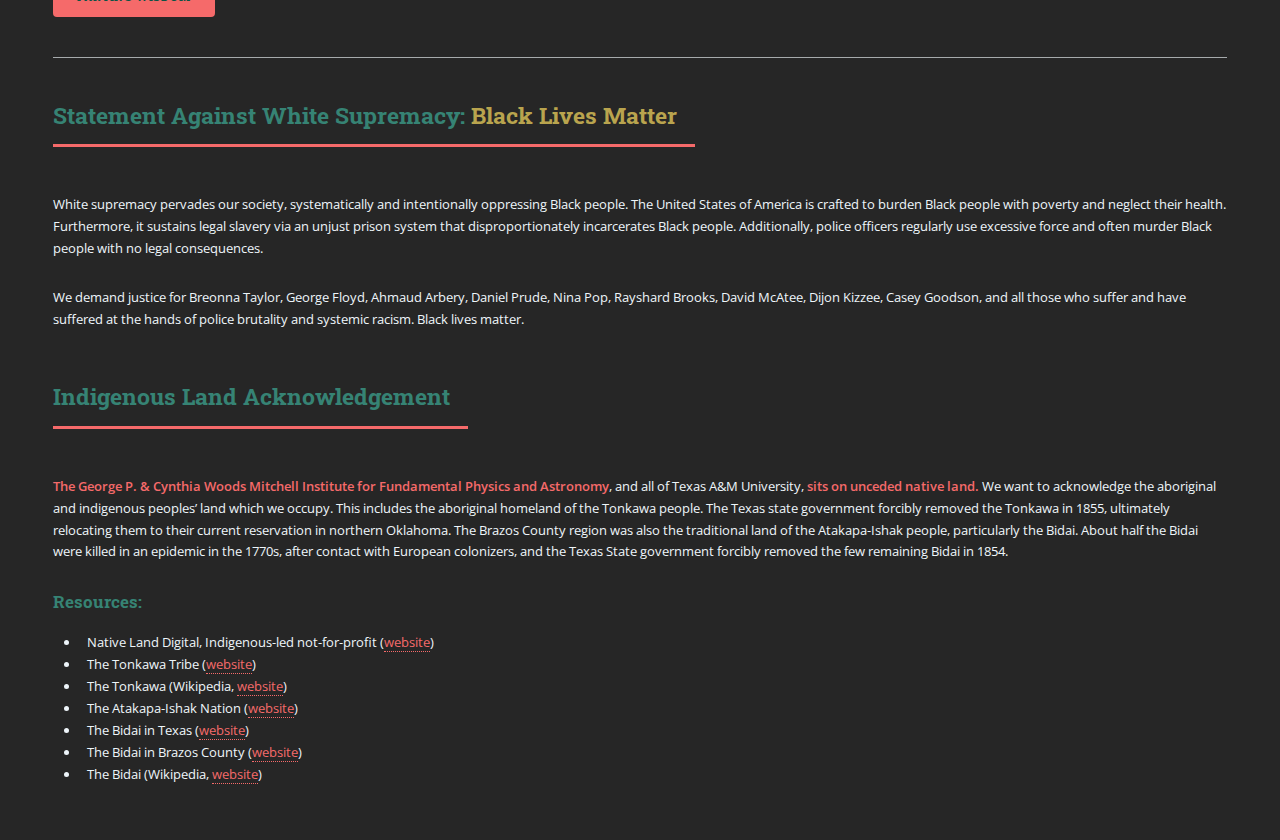
==== commit 528d5402: "adding disclaimer from Lucas" ====
--- a/about.html
+++ b/about.html
@@ -42,7 +42,7 @@
 									<hr class="major" />
 
 									<h2>The Program</h2>
-									<p>Created in 2006 to be part of the then-called Department of Physics, the astronomy group has quickly gained recognition for its high research output, large success in bringing in grants, majority involvement in department-focused service, and the high caliber scientists that make up its membership. In 2018, the astronomy faculty successfully instated the Astronomy PhD track, therein allowing our graduate students the choice of a Physics PhD (with a focus in Astronomy) or an Astronomy PhD.</p>
+                                    <p>Created in 2006 to be part of the then-called Department of Physics, the astronomy group has quickly gained recognition for its high research output, large success in bringing in grants, majority involvement in department-focused service, and the high caliber scientists that make up its membership. Our Astronomy graduate program (offering MS &amp; PhD degrees) received state approval in mid-2016. It is also possible to pursue a Physics degree, if desired.</p>
 									
 									<h3>Meet Our People</h3>
 									<p>Check out our amazing faculty, postdocs, and graduate students that make up the astronomy group!</p>
@@ -60,37 +60,12 @@
 									
 									<hr class="major" />
 									
-									<!-- BLM -->
-									<header class="major">
-										<h2>Statement Against White Supremacy: <font color="#B9A44E">Black Lives Matter</font></h2>
-									</header>
-									
-									<p>White supremacy pervades our society, systematically and intentionally oppressing Black people. The United States of America is crafted to burden Black people with poverty and neglect their health. Furthermore, it sustains legal slavery via an unjust prison system that disproportionately incarcerates Black people. Additionally, police officers regularly use excessive force and often murder Black people with no legal consequences.</p>
-
-	                <p>We demand justice for Breonna Taylor, George Floyd, Ahmaud Arbery, Daniel Prude, Nina Pop, Rayshard Brooks, David McAtee, Dijon Kizzee, Casey Goodson, and all those who suffer and have suffered at the hands of police brutality and systemic racism. Black lives matter.</br></br></p>
-								
-									<!-- acknowledgement of the true ownership of the land -->
-									<header class="major">
-										<h2>Indigenous Land Acknowledgement</h2>
-									</header>
-									
-									<p><strong>The George P. &amp; Cynthia Woods Mitchell Institute for Fundamental Physics and Astronomy</strong>, and all of Texas A&amp;M University, <strong>sits on unceded native land.</strong>
-									<!-- Tonkawa -->
-									We want to acknowledge the aboriginal and indigenous peoples’ land which we occupy.  This includes the aboriginal homeland of the Tonkawa people -- who in 1855, were forcibly removed by the Texas state government and relocated to northern Oklahoma where they’ve lived ever since.  
-									<!-- Bidai -->
-									The Brazos County region was also the traditional land of the Atakapa-Ishak people, particularly the Bidai. About half the Bidais were killed in an epidemic in the 1770s, after contact with European colonizers, and the Texas State government forcibly removed the few remaining Bidais in 1854. </p>
-									
-									<h3>Resources:</h3>
-									<ul><ul>
-										<li>Native Land Digital, Indigenous-led not-for-profit (<a href="https://native-land.ca/">website</a>)</li>
-										<li>The Tonkawa Tribe (<a href="http://tonkawatribe.com/">website</a>)</li>
-										<li>The Atakapa-Isahk Nation (<a href="http://www.atakapa-ishak.org/history/">website</a>)</li>
-										<li>The Bidai in Texas (<a href="https://www.tshaonline.org/handbook/entries/bidai-indians">website</a>)</li>
-										<li>The Bidai (Wikipedia, <a href="https://en.wikipedia.org/wiki/Bidai">website</a>)</li>	
-										<li>The Bidai in Brazos County (<a href="http://www.texascenterforregionalstudies.net/the-bidai-tribe-of-intrigue-who-were-they-really.html">website</a>)</li>																
-									</ul></ul> <!-- doubled <ul> to make it nicer -->
-									
-
+                                    <!-- BLM -->
+                                    <script type="text/javascript" src="includes/blm.js"></script>
+                                        
+                                    <!-- acknowledgement of the true ownership of the land -->
+                                    <script type="text/javascript" src="includes/land.js"></script>
+                                        
 								</section>
 
 						</div>
@@ -142,24 +117,13 @@
 
 							
 
-							<!-- Section -->
+							<!-- contact -->
 								<section>
-									<header class="major">
-										<h2>Get in touch</h2>
-									</header>
-									<p>If you have any questions, please feel free to reach out to us!</p>
-									<ul class="contact">
-										<li class="icon solid fa-phone"> (979) 845-7717</li>
-										<li class="icon solid fa-home">Dept of Physics &amp; Astronomy<br />
-										4242 TAMU<br />
-										College Station, TX 77843-4242</li>
-									</ul>
+									<script type="text/javascript" src="includes/contact.js"></script>
 								</section>
 
 							<!-- Footer -->
-								<footer id="footer">
-									<p class="copyright">&copy; TAMU Astro Group. All rights reserved. Design: <a href="https://html5up.net">HTML5 UP</a>.</p>
-								</footer>
+                            <script type="text/javascript" src="includes/disclaimer.js"></script>
 
 						</div>
 					</div>
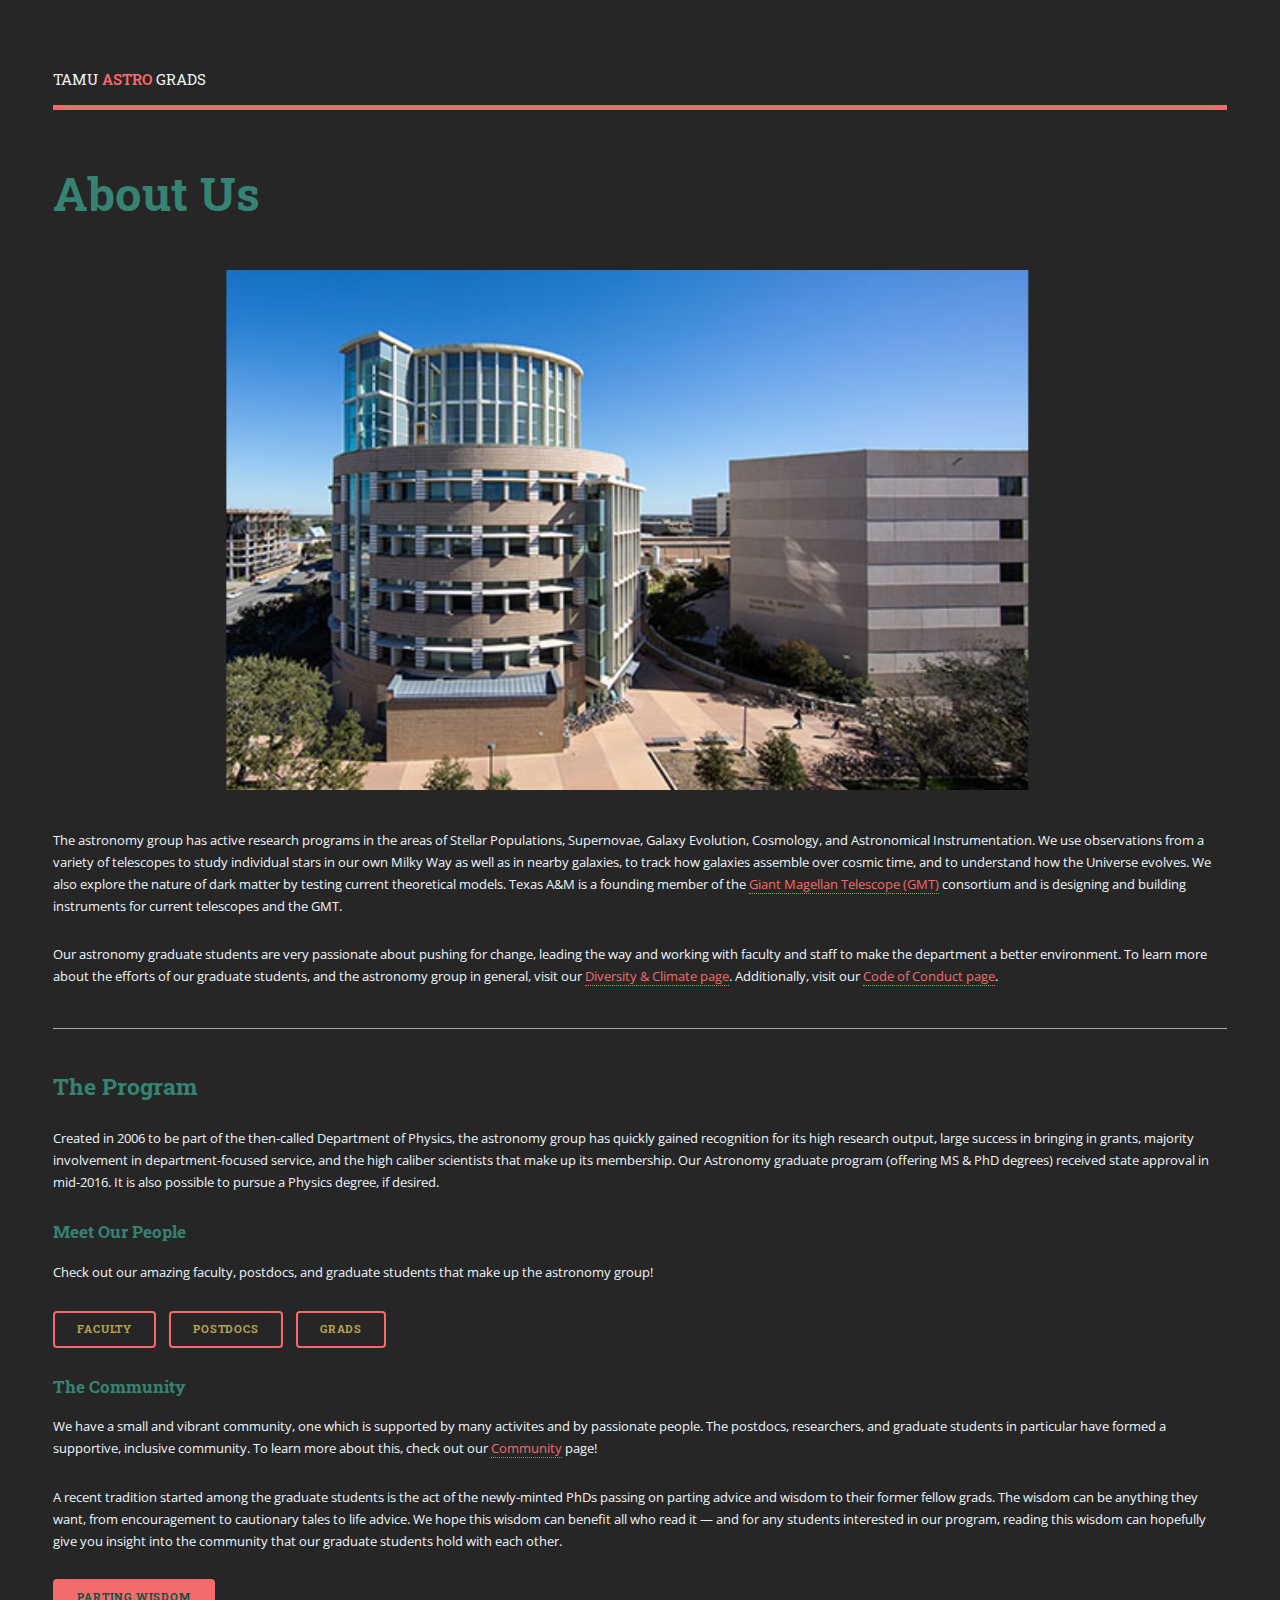
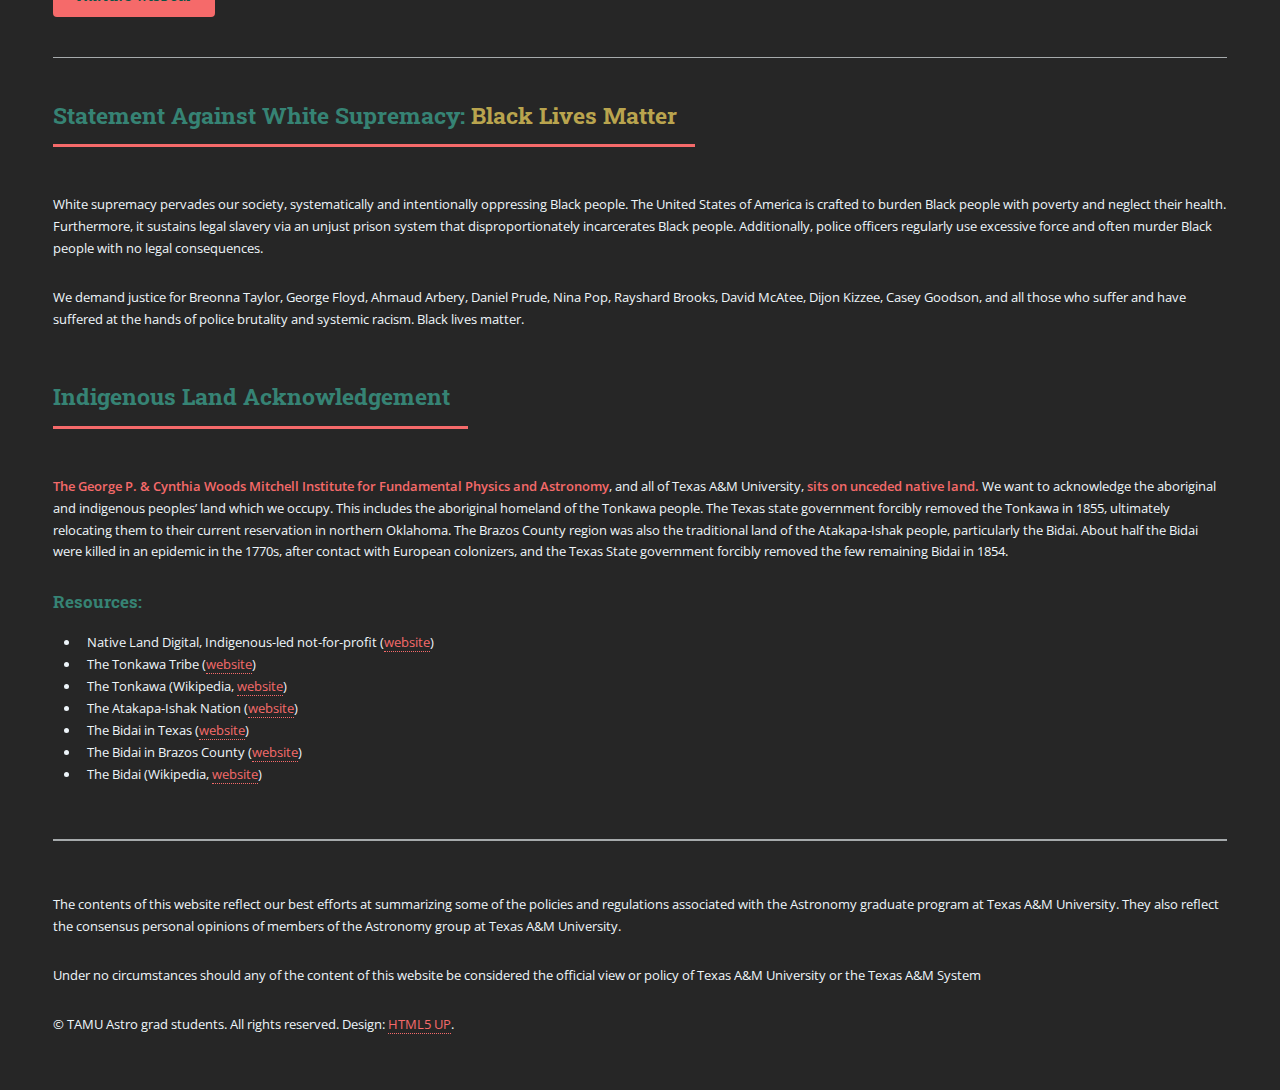
==== commit 500ee096: "header includes, lucas comment" ====
--- a/about.html
+++ b/about.html
@@ -22,9 +22,8 @@
 						<div class="inner">
 
 							<!-- Header -->
-								<header id="header">
-									<a href="index.html" class="logo">TAMU <strong>ASTRO</strong> GROUP</a>
-								</header>
+                            <script type="text/javascript" src="includes/header.js"></script>
+
 
 							<!-- Content -->
 								<section>
@@ -68,6 +67,9 @@
                                         
 								</section>
 
+						<!-- Footer -->
+                        <script type="text/javascript" src="includes/disclaimer.js"></script>
+						
 						</div>
 					</div>
 
@@ -122,8 +124,6 @@
 									<script type="text/javascript" src="includes/contact.js"></script>
 								</section>
 
-							<!-- Footer -->
-                            <script type="text/javascript" src="includes/disclaimer.js"></script>
 
 						</div>
 					</div>
